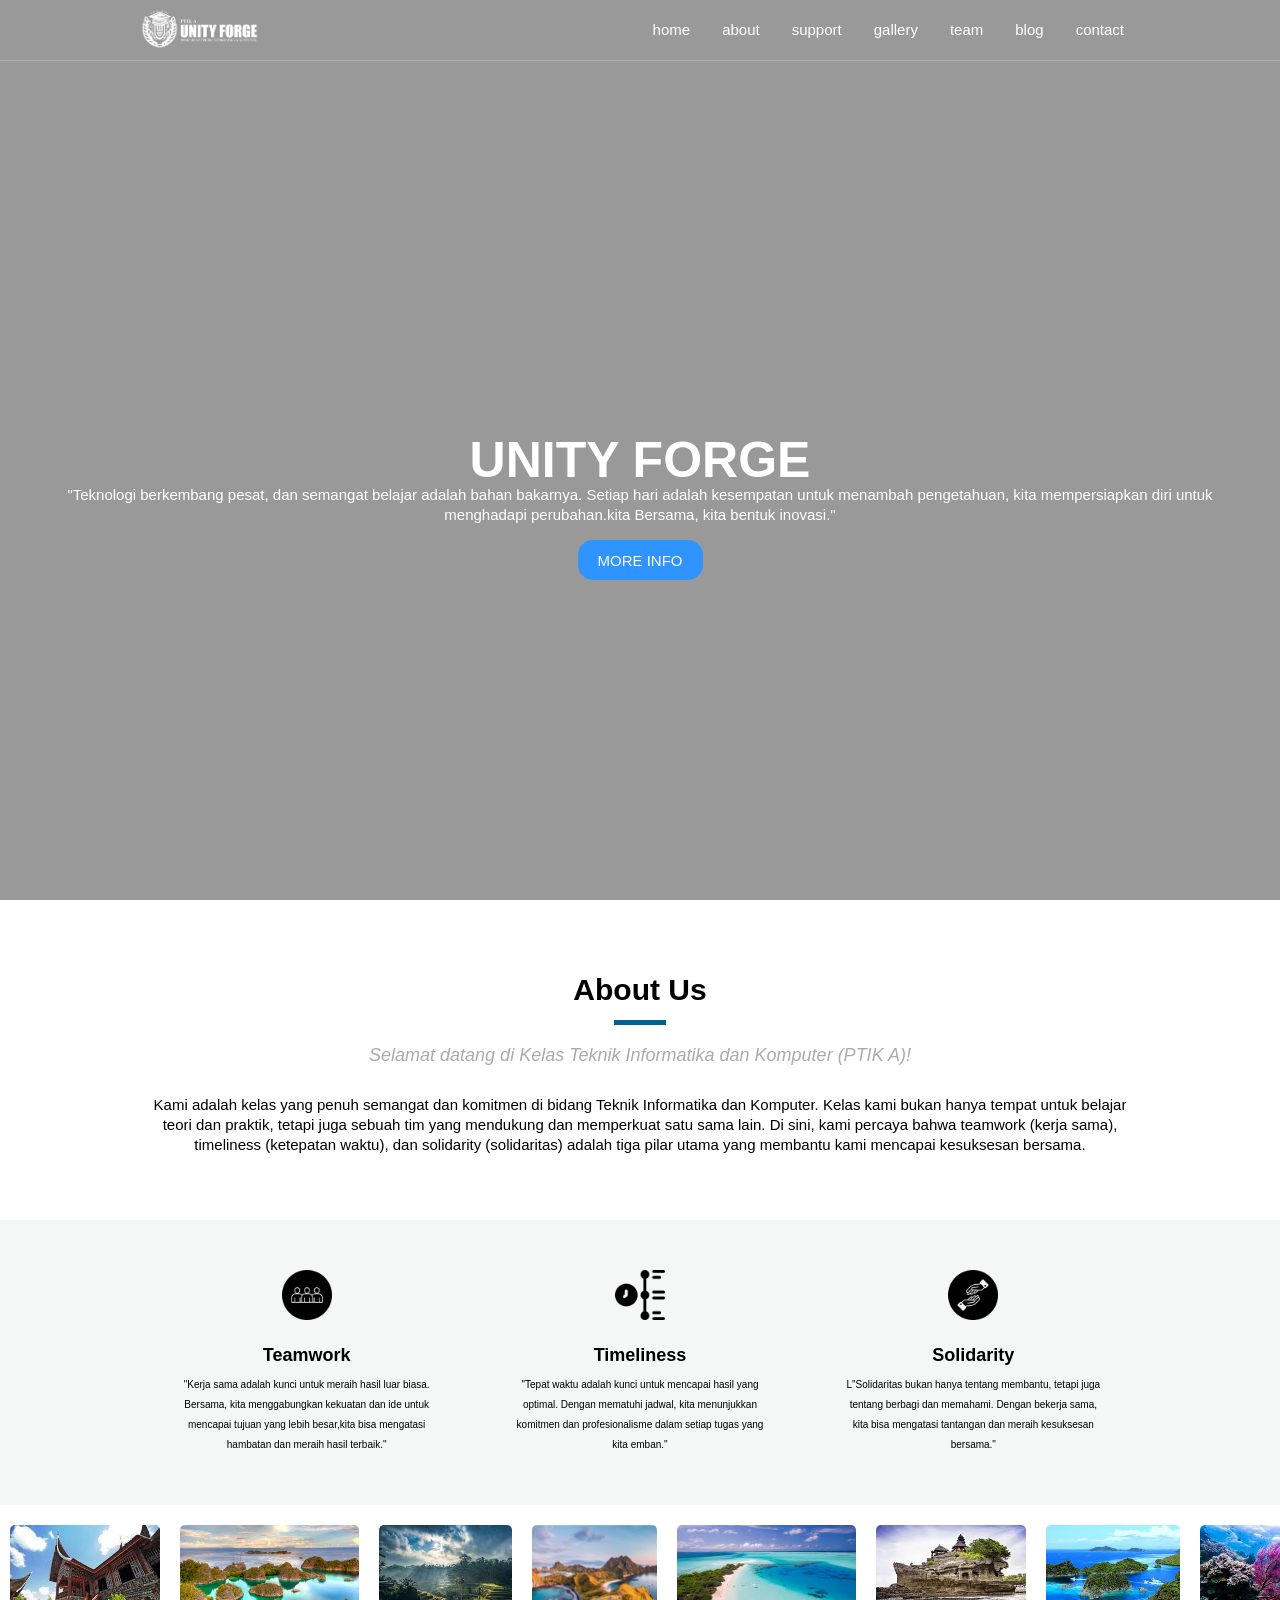
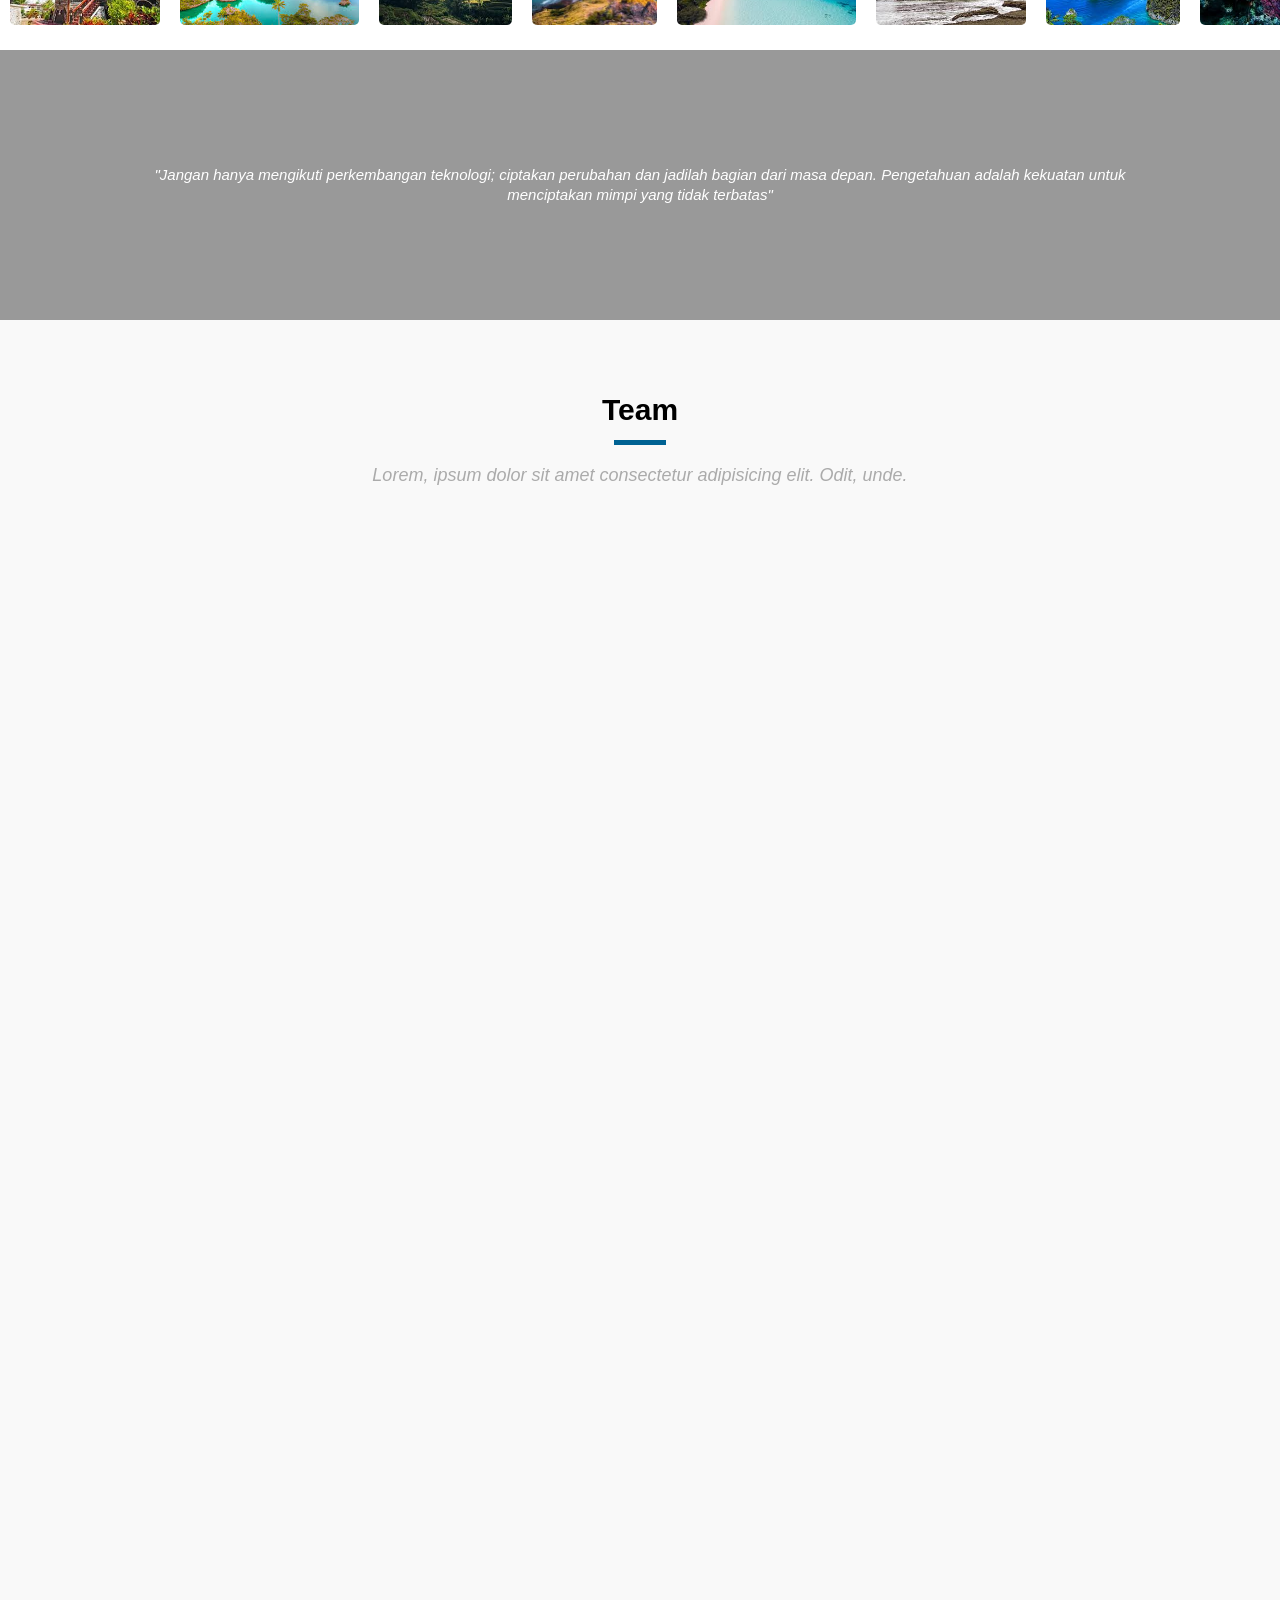
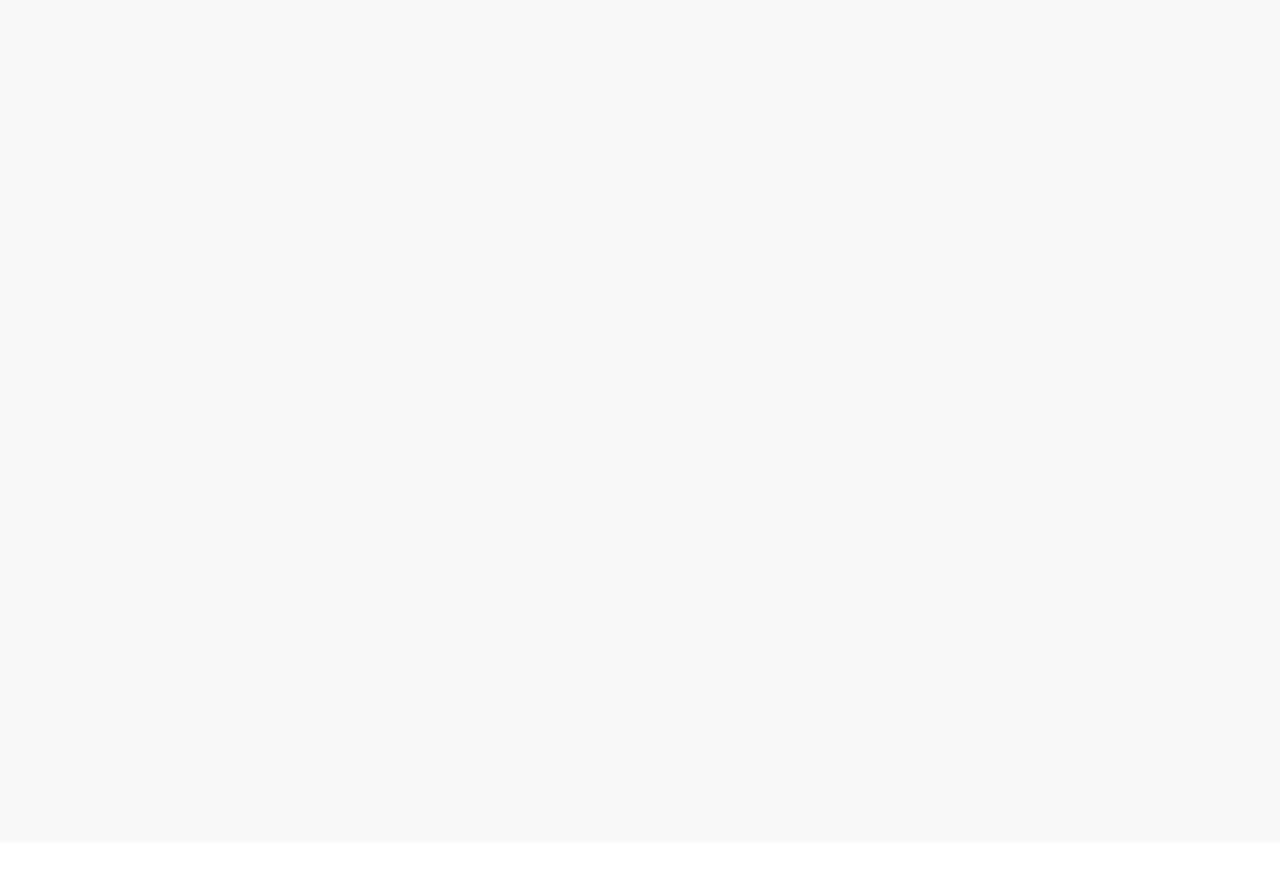
==== index.html @ 44e3c2d4 "Add files via upload" ====
<!DOCTYPE html>
<html lang="en">
<head>
    <meta charset="UTF-8">
    <meta name="viewport" content="width=device-width, initial-scale=1.0">
    <title>HALLO I'AM FAHRI</title>
    <link rel="stylesheet" href="style.css">
    <link rel="stylesheet" href="https://unpkg.com/aos@next/dist/aos.css" />
</head>
<body>
    <nav>
        <div class="layar-dalam">
            <div class="logo">
                <a href=""><img src="asset/gambar/ptik-white.png" class="putih"></a>
                <a href=""><img src="asset/gambar/ptik-black.png" class="hitam"></a>
            </div>
            <div class="menu">
                <a href="" class="tombol-menu">
                    <span class="garis"></span>
                    <span class="garis"></span>
                    <span class="garis"></span>
                </a>
                <ul>
                    <li><a href="#home">home</a></li>
                    <li><a href="#aboutus">about</a></li>
                    <li><a href="#support">support</a></li>
                    <li><a href="#gallery">gallery</a></li>
                    <li><a href="#team">team</a></li>
                    <li><a href="#blog">blog</a></li>
                    <li><a href="#contact">contact</a></li>
                </ul>
            </div>
        </div>
    </nav>
    <div class="layar-penuh">
        <header id="home">
            <div class="overlay"></div>
            <video autoplay muted loop>
                <source src="asset/gambar dan video/Profil Universitas Negeri Makassar (SNI Award 2022).mp4" type="">
            </video>
            <div class="intro">
                <h3>UNITY FORGE</h3>
                <p>"Teknologi berkembang pesat, dan semangat belajar adalah bahan bakarnya. Setiap hari adalah kesempatan untuk menambah pengetahuan, kita mempersiapkan diri untuk menghadapi perubahan.kita Bersama, kita bentuk inovasi."</p>
                <p>
                    <a href="" class="tombol">MORE INFO</a>
                </p>
            </div>
        </header>
        <main>
            <section id="aboutus">
                <div class="layar-dalam">
                    <h3>About Us</h3>
                    <p class="ringkasan">Selamat datang di Kelas Teknik Informatika dan Komputer (PTIK A)!</p>
                    <div class="konten-isi">
                        <p>
                            Kami adalah kelas yang penuh semangat dan komitmen di bidang Teknik Informatika dan Komputer. Kelas kami bukan hanya tempat untuk belajar teori dan praktik, tetapi juga sebuah tim yang mendukung dan memperkuat satu sama lain. Di sini, kami percaya bahwa teamwork (kerja sama), timeliness (ketepatan waktu), dan solidarity (solidaritas) adalah tiga pilar utama yang membantu kami mencapai kesuksesan bersama.</p>
                    </div>
                </div>
            </section>
            <section class="abuabu" id="support">
                <div class="layar-dalam support">
                    <div>
                        <img src="asset/gambar/teamwork_8319537.png" alt="" srcset="">
                        <h6>Teamwork</h6>
                        <p>"Kerja sama adalah kunci untuk meraih hasil luar biasa. Bersama, kita menggabungkan kekuatan dan ide untuk mencapai tujuan yang lebih besar,kita bisa mengatasi hambatan dan meraih hasil terbaik."</p>
                    </div>
                    <div>
                        <img src="asset/gambar/timeline_9295767.png" alt="" srcset="">
                        <h6>Timeliness</h6>
                        <p>"Tepat waktu adalah kunci untuk mencapai hasil yang optimal. Dengan mematuhi jadwal, kita menunjukkan komitmen dan profesionalisme dalam setiap tugas yang kita emban."</p> 
                    </div>
                    <div>
                        <img src="asset/gambar/care_10547375.png" alt="" srcset="">
                        <h6>Solidarity</h6>
                        <p>L"Solidaritas bukan hanya tentang membantu, tetapi juga tentang berbagi dan memahami. Dengan bekerja sama, kita bisa mengatasi tantangan dan meraih kesuksesan bersama."</p> 
                    </div>
                </div>
            </section>
            <section id="gallery">
                <div><img src="asset/gambar dan video/foto1.jpg"></div>
                <div><img src="asset/gambar dan video/foto2.jpg"></div>
                <div><img src="asset/gambar dan video/foto3.jpg"></div>
                <div><img src="asset/gambar dan video/foto4.jpg"></div>
                <div><img src="asset/gambar dan video/foto5.jpg"></div>
                <div><img src="asset/gambar dan video/foto6.jpg"></div>
                <div><img src="asset/gambar dan video/foto7.jpg"></div>
                <div><img src="asset/gambar dan video/foto8.jpg"></div>
            </section>
            <section class="quote">
                <div class="layar-dalam">
                    <p> "Jangan hanya mengikuti perkembangan teknologi; ciptakan perubahan dan jadilah bagian dari masa depan. Pengetahuan adalah kekuatan untuk menciptakan mimpi yang tidak terbatas"</p>
                </div>
            </section>
            <section id="team">
                <div class="layar-dalam">
                    <h3>Team</h3>
                    <p class="ringkasan">Lorem, ipsum dolor sit amet consectetur adipisicing elit. Odit, unde.</p>
                    <div class="tim">
                        <div data-aos="fade-up">
                            <img src="asset/gambar dan video/ELSA NATASYA.jpeg" alt="">
                            <h6>Elsa natasya</h6>
                            <span>Sekretaris</span>
                        </div>
                        <div data-aos="fade-up">
                            <img src="asset/gambar/WhatsApp Image 2024-09-09 at 13.12.51.jpeg" alt="">
                            <h6>Fahri azhari</h6>
                            <span>Ketua tingkat</span>
                        </div>
                        <div data-aos="fade-up">
                            <img src="asset/gambar dan video/WhatsApp Image 2024-09-11 at 21.10.50.jpeg" alt="">
                            <h6>Nabila rahman</h6>
                            <span>Bendahara</span>
                        </div>
                                                <!-- Anggota tambahan -->
                        <div data-aos="fade-up" class="team-member">
                            <img src="asset/gambar dan video/ARISTIA.jpeg" alt="Member 4">
                            <h6>Aristia</h6>
                            <span>Admin sosmed</span>
                        </div>
                        <div data-aos="fade-up" class="team-member">
                            <img src="asset/gambar dan video/Cia.jpeg" alt="Member 5">
                            <h6>Fauziah</h6>
                            <span>Kordinator</span>
                        </div>
                        <div data-aos="fade-up" class="team-member">
                            <img src="asset/gambar/tim6.jpg" alt="Member 6">
                            <h6>Member 6</h6>
                            <span>Posisi 6</span>
                        </div>
                        <div data-aos="fade-up" class="team-member">
                            <img src="asset/gambar/tim7.jpg" alt="Member 7">
                            <h6>Member 7</h6>
                            <span>Posisi 7</span>
                        </div>
                        <div data-aos="fade-up" class="team-member">
                            <img src="asset/gambar/tim8.jpg" alt="Member 8">
                            <h6>Member 8</h6>
                            <span>Posisi 8</span>
                        </div>
                        <div data-aos="fade-up" class="team-member">
                            <img src="asset/gambar/tim4.jpg" alt="Member 4">
                            <h6>Member 4</h6>
                            <span>Posisi 4</span>
                          </div>
                          <div data-aos="fade-up" class="team-member">
                            <img src="asset/gambar/tim5.jpg" alt="Member 5">
                            <h6>Member 5</h6>
                            <span>Posisi 5</span>
                          </div>
                          <div data-aos="fade-up" class="team-member">
                            <img src="asset/gambar/tim6.jpg" alt="Member 6">
                            <h6>Member 6</h6>
                            <span>Posisi 6</span>
                          </div>
                          <div data-aos="fade-up" class="team-member">
                            <img src="asset/gambar/tim7.jpg" alt="Member 7">
                            <h6>Member 7</h6>
                            <span>Posisi 7</span>
                          </div>
                          <div data-aos="fade-up" class="team-member">
                            <img src="asset/gambar/tim8.jpg" alt="Member 8">
                            <h6>Member 8</h6>
                            <span>Posisi 8</span>
                          </div>
                          <div data-aos="fade-up" class="team-member">
                            <img src="asset/gambar/tim9.jpg" alt="Member 9">
                            <h6>Member 9</h6>
                            <span>Posisi 9</span>
                          </div>
                          <div data-aos="fade-up" class="team-member">
                            <img src="asset/gambar/tim10.jpg" alt="Member 10">
                            <h6>Member 10</h6>
                            <span>Posisi 10</span>
                          </div>
                          <div data-aos="fade-up" class="team-member">
                            <img src="asset/gambar/tim11.jpg" alt="Member 11">
                            <h6>Member 11</h6>
                            <span>Posisi 11</span>
                          </div>
                          <div data-aos="fade-up" class="team-member">
                            <img src="asset/gambar/tim12.jpg" alt="Member 12">
                            <h6>Member 12</h6>
                            <span>Posisi 12</span>
                          </div>
                          <div data-aos="fade-up" class="team-member">
                            <img src="asset/gambar/tim13.jpg" alt="Member 13">
                            <h6>Member 13</h6>
                            <span>Posisi 13</span>
                          </div>
                          <div data-aos="fade-up" class="team-member">
                            <img src="asset/gambar/tim14.jpg" alt="Member 14">
                            <h6>Member 14</h6>
                            <span>Posisi 14</span>
                          </div>
                          <div data-aos="fade-up" class="team-member">
                            <img src="asset/gambar/tim15.jpg" alt="Member 15">
                            <h6>Member 15</h6>
                            <span>Posisi 15</span>
                          </div>
                          <div data-aos="fade-up" class="team-member">
                            <img src="asset/gambar/tim16.jpg" alt="Member 16">
                            <h6>Member 16</h6>
                            <span>Posisi 16</span>
                          </div>
                          <div data-aos="fade-up" class="team-member">
                            <img src="asset/gambar/tim17.jpg" alt="Member 17">
                            <h6>Member 17</h6>
                            <span>Posisi 17</span>
                          </div>
                          <div data-aos="fade-up" class="team-member">
                            <img src="asset/gambar/tim18.jpg" alt="Member 18">
                            <h6>Member 18</h6>
                            <span>Posisi 18</span>
                          </div>
                          <div data-aos="fade-up" class="team-member">
                            <img src="asset/gambar/tim19.jpg" alt="Member 19">
                            <h6>Member 19</h6>
                            <span>Posisi 19</span>
                          </div>
                          <div data-aos="fade-up" class="team-member">
                            <img src="asset/gambar/tim20.jpg" alt="Member 20">
                            <h6>Member 20</h6>
                            <span>Posisi 20</span>
                          </div>
                          <div data-aos="fade-up" class="team-member">
                            <img src="asset/gambar/tim21.jpg" alt="Member 21">
                            <h6>Member 21</h6>
                            <span>Posisi 21</span>
                          </div>
                          <div data-aos="fade-up" class="team-member">
                            <img src="asset/gambar/tim22.jpg" alt="Member 22">
                            <h6>Member 22</h6>
                            <span>Posisi 22</span>
                          </div>
                          <div data-aos="fade-up" class="team-member">
                            <img src="asset/gambar/tim23.jpg" alt="Member 23">
                            <h6>Member 23</h6>
                            <span>Posisi 23</span>
                          </div>
                          <div data-aos="fade-up" class="team-member">
                            <img src="asset/gambar/tim24.jpg" alt="Member 24">
                            <h6>Member 24</h6>
                            <span>Posisi 24</span>
                          </div>
                          <div data-aos="fade-up" class="team-member">
                            <img src="asset/gambar/tim25.jpg" alt="Member 25">
                            <h6>Member 25</h6>
                            <span>Posisi 25</span>
                          </div>
                          <div data-aos="fade-up" class="team-member">
                            <img src="asset/gambar/tim26.jpg" alt="Member 26">
                            <h6>Member 26</h6>
                            <span>Posisi 26</span>
                          </div>
                          <div data-aos="fade-up" class="team-member">
                            <img src="asset/gambar/tim27.jpg" alt="Member 27">
                            <h6>Member 27</h6>
                            <span>Posisi 27</span>
                          </div>
                          <div data-aos="fade-up" class="team-member">
                            <img src="asset/gambar/tim28.jpg" alt="Member 28">
                            <h6>Member 28</h6>
                            <span>Posisi 28</span>
                          </div>
                          <div data-aos="fade-up" class="team-member">
                            <img src="asset/gambar/tim29.jpg" alt="Member 29">
                            <h6>Member 29</h6>
                            <span>Posisi 29</span>
                          </div>
                          <div data-aos="fade-up" class="team-member">
                            <img src="asset/gambar/tim30.jpg" alt="Member 30">
                            <h6>Member 30</h6>
                            <span>Posisi 30</span>
                          </div>
                          <div data-aos="fade-up" class="team-member">
                            <img src="asset/gambar/tim31.jpg" alt="Member 31">
                            <h6>Member 31</h6>
                            <span>Posisi 31</span>
                          </div>
                          <div data-aos="fade-up" class="team-member">
                            <img src="asset/gambar/tim32.jpg" alt="Member 32">
                            <h6>Member 32</h6>
                            <span>Posisi 32</span>
                          </div>
                          <div data-aos="fade-up" class="team-member">
                            <img src="asset/gambar/tim33.jpg" alt="Member 33">
                            <h6>Member 33</h6>
                            <span>Posisi 33</span>
                          </div>
                          <div data-aos="fade-up" class="team-member">
                            <img src="asset/gambar/tim34.jpg" alt="Member 34">
                            <h6>Member 34</h6>
                            <span>Posisi 34</span>
                          </div>
                          <div data-aos="fade-up" class="team-member">
                            <img src="asset/gambar/tim35.jpg" alt="Member 35">
                            <h6>Member 35</h6>
                          </span>
                         </div>
                         <div data-aos="fade-up" class="team-member">
                            <img src="asset/gambar/tim36.jpg" alt="Member 36">
                            <h6>Member 36</h6>
                            <span>Posisi 36</span>
                          </div>
                          <div data-aos="fade-up" class="team-member">
                            <img src="asset/gambar/tim37.jpg" alt="Member 37">
                            <h6>Member 37</h6>
                            <span>Posisi 37</span>
                          </div>
                </div>
            </section>
    <script src="https://code.jquery.com/jquery-3.7.1.js" integrity="sha256-eKhayi8LEQwp4NKxN+CfCh+3qOVUtJn3QNZ0TciWLP4=" crossorigin="anonymous"></script>
    <script src="javascript.js"></script>
    <script src="https://unpkg.com/aos@next/dist/aos.js"></script>
    <script>
      AOS.init();
    </script>
</body>
</html>
---- style.css ----
* {
    font-family: Arial, Helvetica, sans-serif;
    line-height: 20px;
    font-size: 15px;
}

html{
    margin: 0px;
    padding: 0px;
    scroll-behavior: smooth;
}

body{
    margin: 0px;
    padding: 0px;
}

.intro p {
    padding: 0px 50px;
}

.layar-dalam {
    width: 1000px;
    margin: auto;
}

.layar-penuh{
    width: 100%;
}

.layar-penuh video {
    width: 100%;
    height: 100%;
    object-fit: cover; /* Menjaga rasio aspek video */
    z-index: -1; /* Agar video berada di belakang konten lain */
}

nav {
    z-index: 100;
    color: #fff;
    text-align: center;
    position: fixed;
    border-bottom: 1px solid #b1b1b1;
    line-height: 60px;
    width: 100%;
    transition: background-color 0.6s ease;
}

nav.putih {
    background-color: #fff;
}

nav .logo {
    float: left; /* Memastikan logo berada di sebelah kiri */
    line-height: 55px; /* Menyelaraskan teks dengan tinggi logo jika diperlukan */
    margin-right: 20px; /* Jarak antara logo dan item navigasi */
    position: relative; /* Posisi relatif untuk penataan lebih lanjut */
    text-align: center; /* Menyelaraskan gambar di tengah kontainer logo */
}

/* Gaya untuk gambar logo */
nav .logo img {
    vertical-align: middle; /* Menyelaraskan gambar logo secara vertikal */
    width: 120px; /* Menyediakan lebar tetap untuk gambar logo */
    height: auto; /* Menjaga rasio aspek gambar logo */
}

nav .menu{
    float: right;
    height: 60px;
    max-width: 600px;
}

nav .menu ul {
    list-style-type: none;
    margin: 0;
    padding: 0;
    display: flex;
}

nav .menu ul.show {
    display: block; /* Display when shown */
}


nav .menu ul li {
    list-style-type: none;
    float: left;
    line-height: 60px;
}

nav ul li a{
    color: #fff;
    text-align: center;
    padding: 0px 16px 0px 16px;
    text-decoration: none;
}

nav ul li a:hover{
    text-decoration: underline;
}

/*pengaturan header*/

header{
    position: relative;
    height: 100vh;
    width: 100%;
    overflow: hidden;
    z-index: 2;
}

header video{
    position: absolute;
    top: 0;
    left: 0;
    object-fit: cover;
    z-index: -2;
}

header .intro{
    z-index: 100;
    color: #fff;
    text-align: center;
    position: relative;
    top: 50%;
}

header .intro h3{
    font-size: 50px;
    margin: 0;
    padding: 0;
}

.tombol{
    background-color: #2f94ff;
    height: 40px;
    line-height: 42px;
    color: #fff;
    text-decoration: none;
    display: inline-block;
    padding: 0px 20px 0px 20px;
    font-size: 15px;
    border-radius: 15px;
}

header .overlay{
    position: absolute;
    top: 0;
    left: 0;
    height: 100%;
    width: 100%;
    background-color: #000;
    opacity: 40%;
    z-index: -1;
}

.tombol-menu{
    position: absolute;
    top: 1.7rem;
    right: 1rem;
    flex-direction: column;
    justify-content: space-between;
    width: 30px;
    height: 20px;
}

.tombol-menu .garis{
    height: 3px;
    background-color: #fff;
}

section{
    padding: 50px 0px 50px 0px;
}

section h3{
    font-size: 30px;
}

section h3::after{
    content: "";
    border-bottom: 5px solid #006293;
    width: 52px;
    display: block;
    margin: 20px auto;
}

#aboutus,
#team {
    text-align: center;
}

section p.ringkasan{
    font-style: italic;
    font-size: 18px;
    color: #ababab;
}

section .konten-isi p{
    font-style: normal ;
}
nav.putih{
    background-color: #fff;
}
nav.putih .tombol-menu .garis{
    background-color: #004e75;
}
nav .logo img.hitam{
    display: none;
}

nav.putih ul li a{
    color: #333;
}

section.abuabu{
    background-color: #f5f6f6;
}

.support,
.tim{
    display: flex;
    flex-direction: row;
    justify-content: space-around;
}

.support h6,
.tim h6 {
    margin: 0px;
    margin-top: 20px;
    padding: 0px;
    font-size: 18px;
    font-weight: bold;
}

.support p,
.tim p {
    margin: 0px;
    margin-top: 10px;
    padding: 0px;
    font-size: 10px;
}

.support img{
    width: 50px;
}

.support div,
.tim div{
    text-align: center;
    width: 26%;
}

section#gallery {
    display: flex;
    flex-direction: row;
    justify-content: space-around;
    overflow: hidden;
    padding: 10px 0px 10px 0px;
}

section#gallery div{
    padding: 10px;
}

section#gallery div img{
    height: 100px;
    border-radius: 5px;
}

section#gallery div img:hover{
    transition: 0,5 ease-in-out;
    transform: scale(1.1);
}

section.quote {
    position: relative;
    background: url("asset/gambar/image ptik A.jpeg") no-repeat center center;
    background-attachment: fixed;
    background-size: cover;
    text-align: center;
    color: #fff;
    font-size: 20px;
    font-style: italic;
    padding: 100px;
    overflow: hidden; /* Pastikan konten tidak meluber */
}

section.quote::before {
    content: "";
    position: absolute;
    top: 0;
    left: 0;
    width: 100%;
    height: 100%;
    background: rgba(0, 0, 0, 0.4); /* Hitam dengan opacity 40% */
    z-index: 1; /* Pastikan overlay berada di atas gambar tapi di bawah teks */
}

section.quote * {
    position: relative; /* Pastikan teks berada di atas overlay */
    z-index: 2;
}

.tim img{
    width: 100%;
    box-shadow: 0px -10px 30px #ccc;
    border-radius: 5px;
}

/* Reset beberapa default style */
body {
    margin: 0;
    padding: 0;
    box-sizing: border-box;
  }
  
  /* Style untuk container */
  .container {
    width: 100%;
    max-width: 1200px; /* Atur sesuai kebutuhan */
    margin: 0 auto;
    padding: 0 15px; /* Menambahkan padding horizontal */
  }
  
  /* Style untuk row */
  .row {
    display: flex;
    flex-wrap: wrap; /* Agar kolom bisa wrap saat viewport lebih kecil */
    margin: -15px; /* Mengatasi padding horizontal kolom */
  }
  
  /* Style untuk kolom */
  .col {
    flex: 1; /* Membuat kolom fleksibel */
    padding: 15px; /* Ruang dalam setiap kolom */
    box-sizing: border-box; /* Agar padding termasuk dalam total lebar */
  }


/* Style untuk section team */
#team {
    padding: 50px 15px;
    background-color: #f9f9f9; /* Warna latar belakang */
  }
  
  .layar-dalam {
    max-width: 1200px;
    margin: 0 auto;
    text-align: center;
  }
  
  h3 {
    font-size: 2rem;
    margin-bottom: 10px;
  }
  
  .ringkasan {
    font-size: 1.1rem;
    color: #666;
    margin-bottom: 30px;
  }
  
  .tim {
    display: flex;
    flex-wrap: wrap;
    justify-content: center;
    gap: 20px;
  }
  
  .team-member {
    flex: 1 1 200px; /* Setiap anggota tim akan memiliki lebar minimum 200px dan bisa berkembang */
    max-width: 250px; /* Lebar maksimum anggota tim */
    text-align: center;
    background: #fff;
    border: 1px solid #ddd;
    border-radius: 8px;
    padding: 15px;
    box-shadow: 0 4px 8px rgba(0, 0, 0, 0.1);
  }
  
  .team-member img {
    width: 100%;
    height: auto;
    border-radius: 50%; /* Membuat gambar menjadi bulat */
    margin-bottom: 10px;
  }
  
  .team-member h6 {
    font-size: 1.2rem;
    margin: 10px 0 5px;
  }
  
  .team-member span {
    display: block;
    color: #888;
    font-size: 0.9rem;
  }
  

@media screen and (max-width: 991.98px) {
    .layar-dalam{
        width: 90%;
    }
    nav .menu ul{
        display: none;
        margin-top: 60px;
        position: absolute;
        top: 0;
        left: 0;
        width: 100%;
    }
    nav .menu ul li {
        width: 100%;
        border-bottom: 1px solid #ccc;
        background-color: #fff;
        line-height: 40px;
    }
    nav .menu ul li a{
        color: #333;
    }
    .tombol-menu{
        display: flex;
    }
    .intro p{
        padding: 0px 0px;
    }
    section.quote .layar-dalam p{
        padding: 0px;
    }
    .col {
        flex: 1 1 100%; /* Kolom penuh pada layar kecil */
      }
    .team-member {
        flex: 1 1 30%; /* Tiga anggota per baris pada ukuran layar lebih kecil */
      }
    
    /* Tambahan gaya opsional */
    .text-center {
      text-align: center; /* Mengatur teks agar berada di tengah */
    }
}
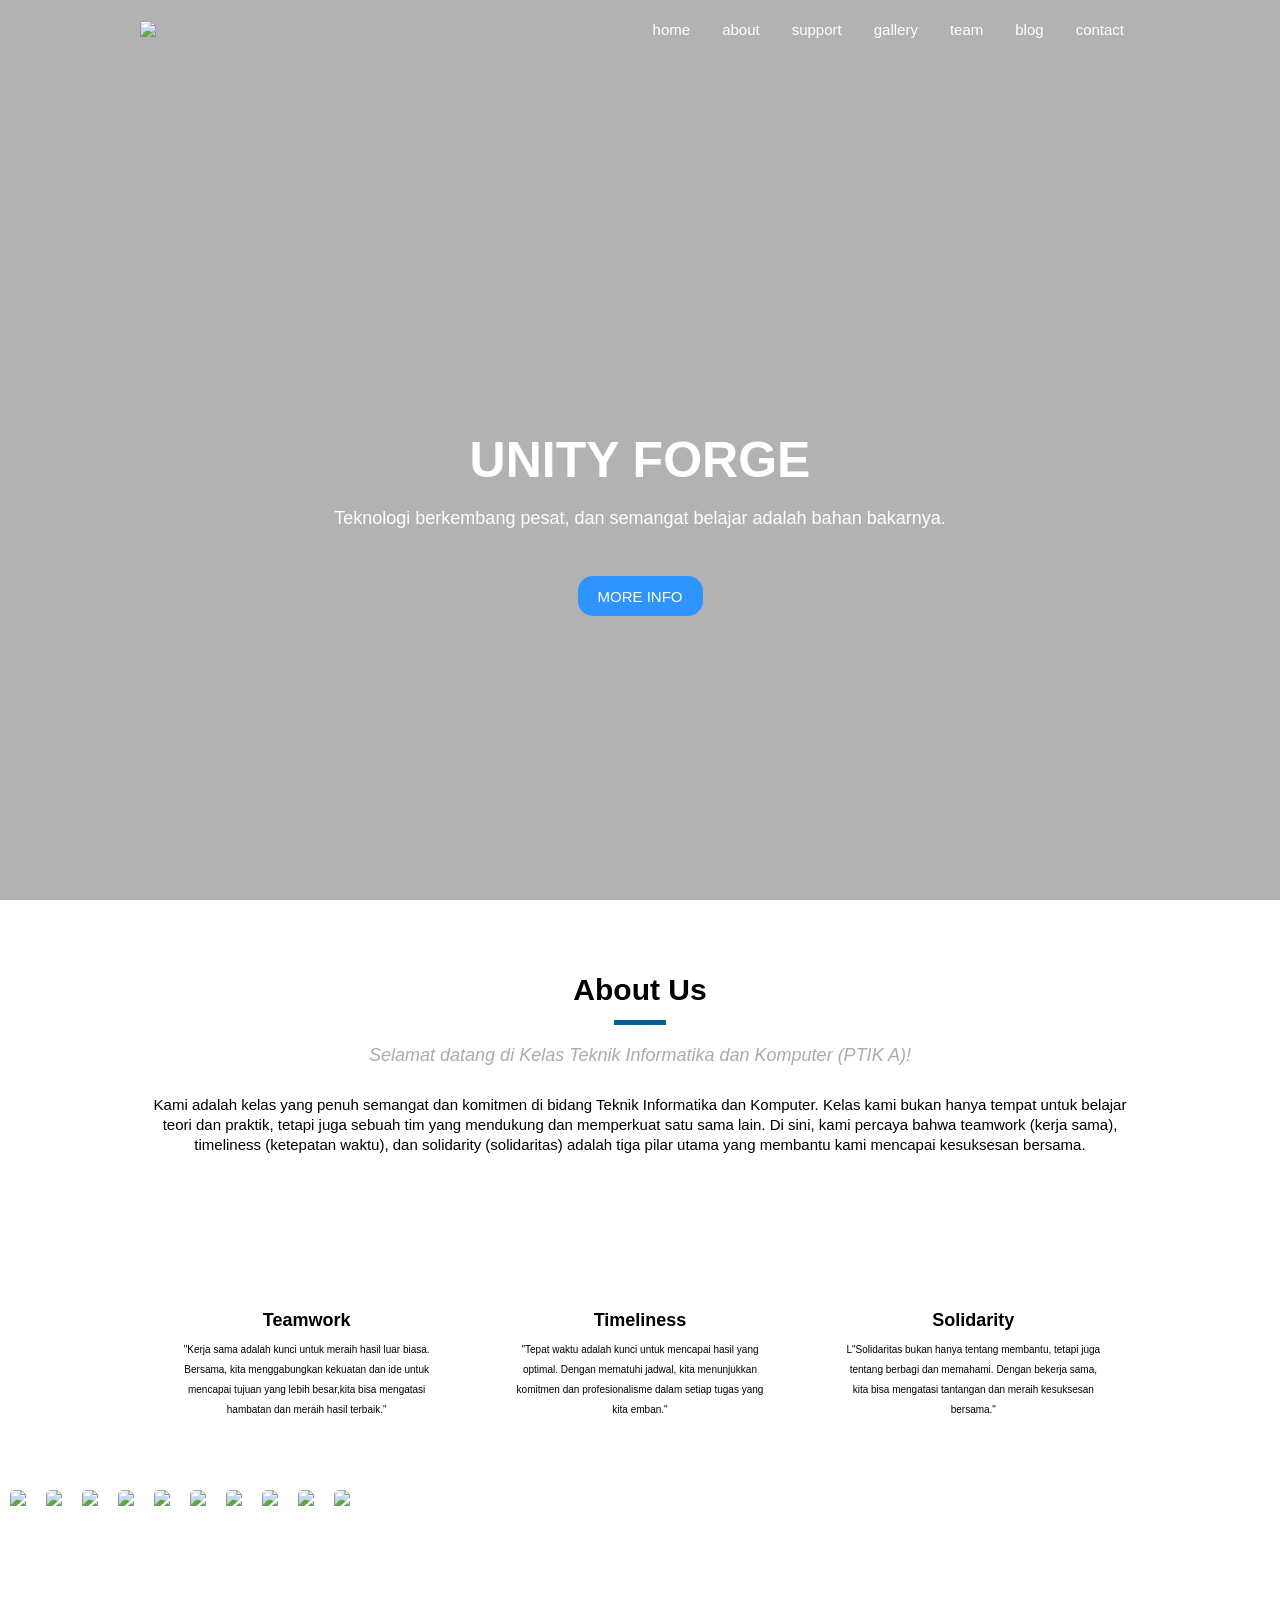
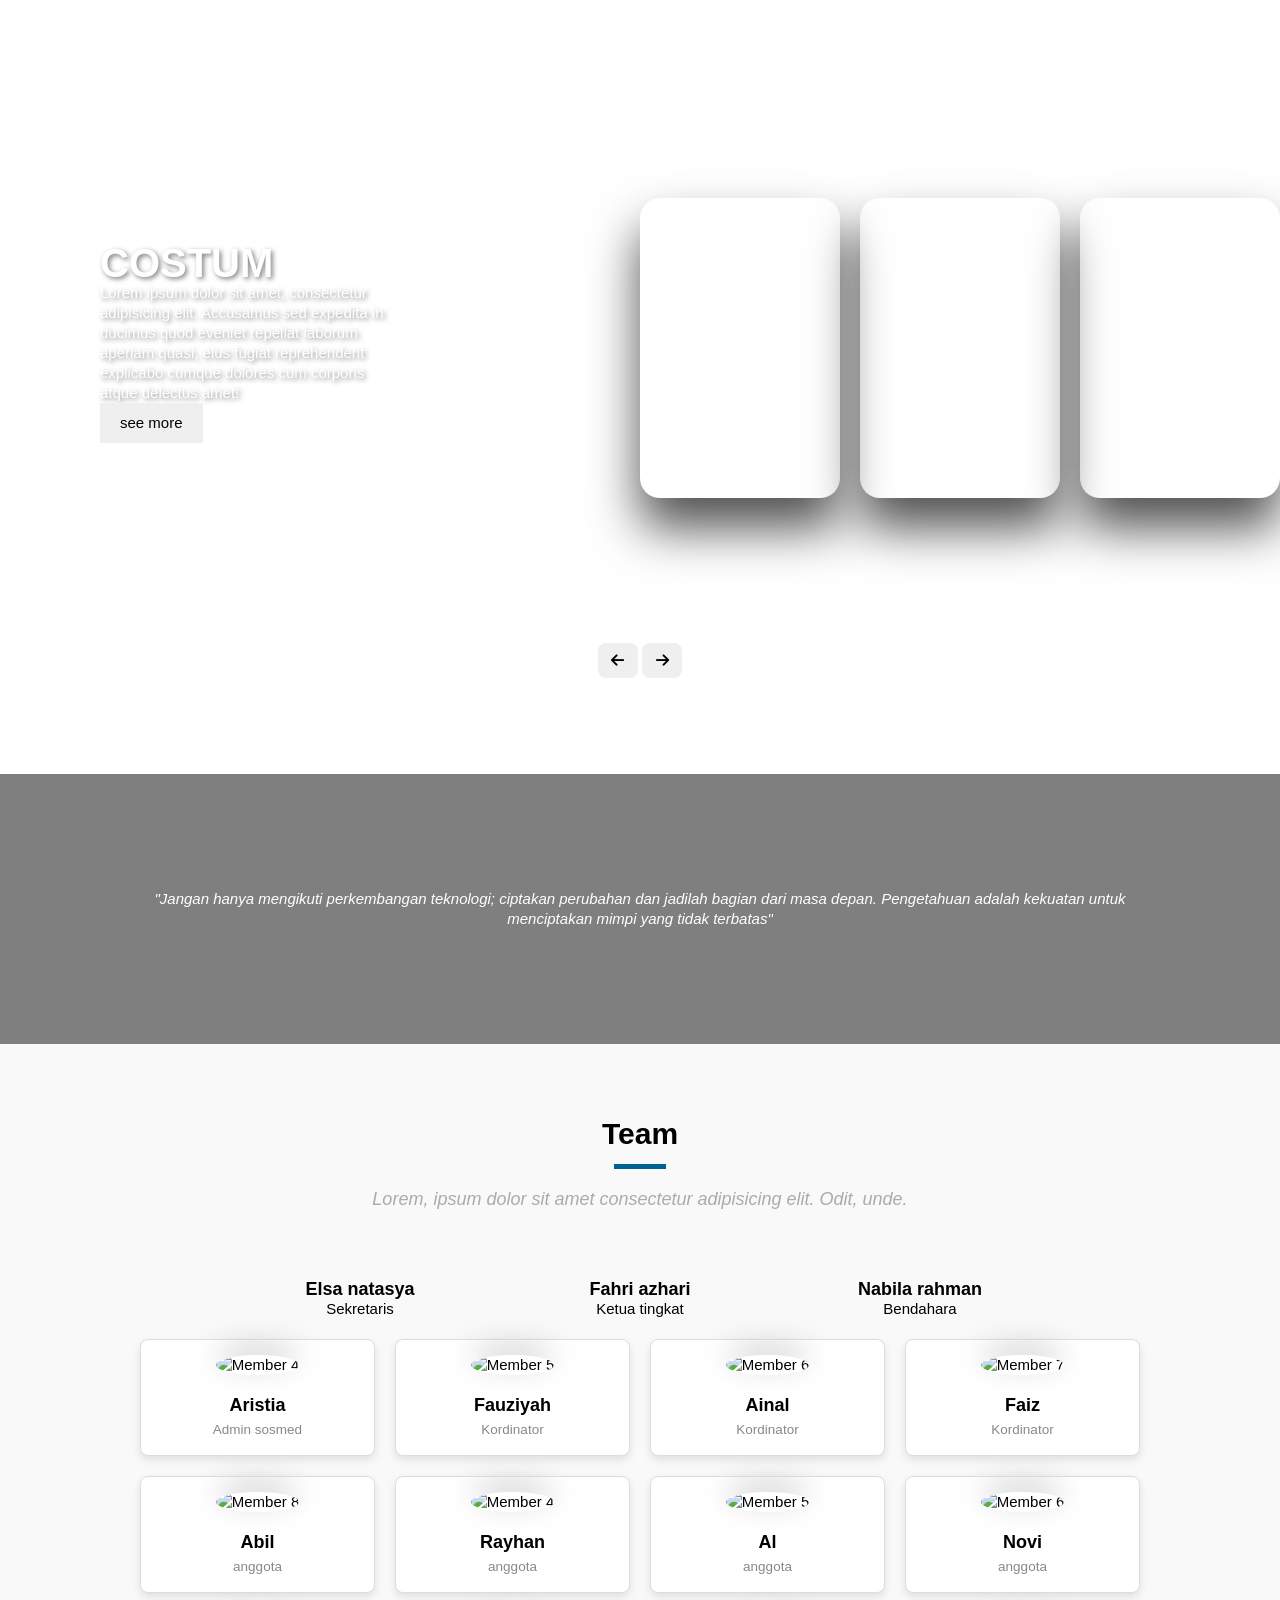
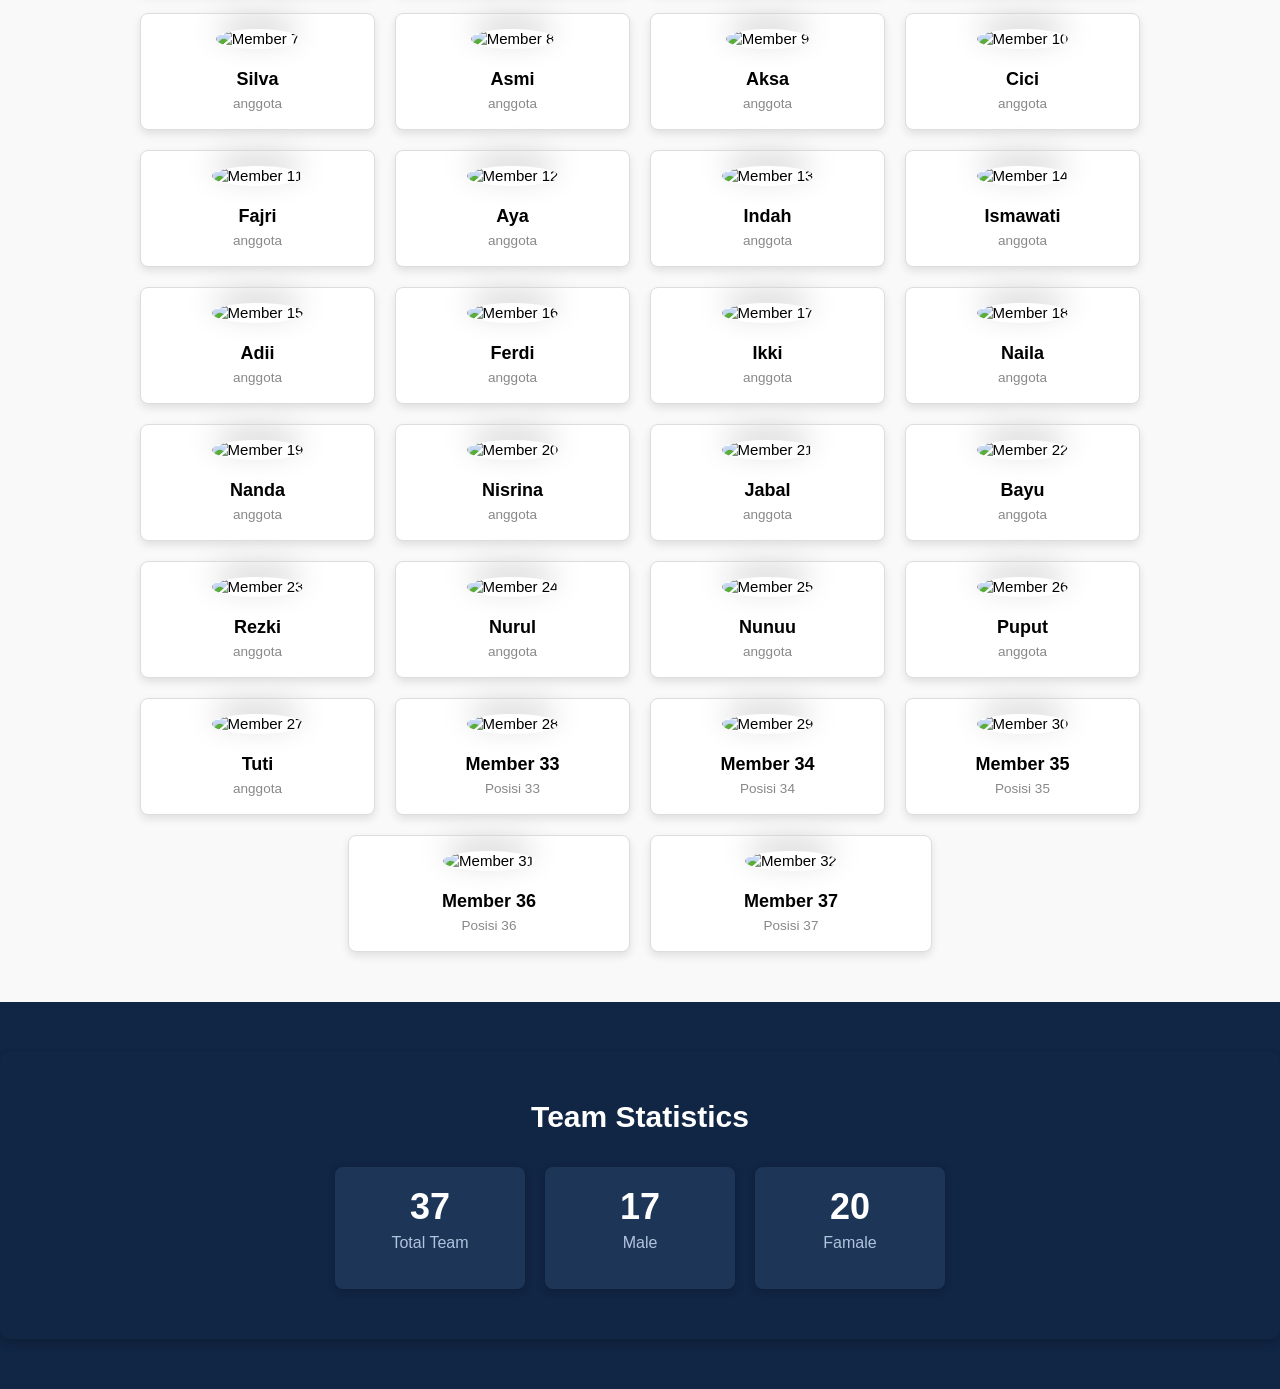
==== commit 0f3d8ca4: "file upload" ====
--- a/index.html
+++ b/index.html
@@ -6,13 +6,40 @@
     <title>HALLO I'AM FAHRI</title>
     <link rel="stylesheet" href="style.css">
     <link rel="stylesheet" href="https://unpkg.com/aos@next/dist/aos.css" />
+       <link
+      href="//db.onlinewebfonts.com/c/021f3eb1da35b2a042907dc870c00b9c?family=TwentiethCenturyW01-XBdCn"
+      rel="stylesheet"
+      type="text/css"
+    />
+    <link
+      href="https://cdnjs.cloudflare.com/ajax/libs/font-awesome/6.0.0/css/all.min.css"
+      rel="stylesheet"
+    />
+
+   <!-- fontawesome -->
+   <link rel="stylesheet" href="https://cdnjs.cloudflare.com/ajax/libs/font-awesome/6.7.2/css/all.min.css" integrity="sha512-Evv84Mr4kqVGRNSgIGL/F/aIDqQb7xQ2vcrdIwxfjThSH8CSR7PBEakCr51Ck+w+/U6swU2Im1vVX0SVk9ABhg==" crossorigin="anonymous" referrerpolicy="no-referrer" />
+
+    <link rel="stylesheet" href="assets/stylesheet/app.css" />
+    <link rel="stylesheet" href="assets/stylesheet/responsive.css" />
+    <link rel="preconnect" href="https://fonts.googleapis.com" />
+    <link rel="preconnect" href="https://fonts.gstatic.com" crossorigin />
+    <link
+      href="https://fonts.googleapis.com/css2?family=Vampiro+One&display=swap"
+      rel="stylesheet"
+    />
+    <link href="https://unpkg.com/aos@2.3.1/dist/aos.css" rel="stylesheet" />
+    <link
+      rel="stylesheet"
+      href="https://cdn.rawgit.com/michalsnik/aos/2.0.1/dist/aos.css"
+    />
 </head>
+
 <body>
     <nav>
         <div class="layar-dalam">
             <div class="logo">
-                <a href=""><img src="asset/gambar/ptik-white.png" class="putih"></a>
-                <a href=""><img src="asset/gambar/ptik-black.png" class="hitam"></a>
+                <a href=""><img src="gambar_dan_video/ptik-white.png" class="putih"></a>
+                <a href=""><img src="gambar_dan_video/ptik-black.png" class="hitam"></a>
             </div>
             <div class="menu">
                 <a href="" class="tombol-menu">
@@ -36,12 +63,16 @@
         <header id="home">
             <div class="overlay"></div>
             <video autoplay muted loop>
-                <source src="asset/gambar dan video/Profil Universitas Negeri Makassar (SNI Award 2022).mp4" type="">
+                <source src="gambar_dan_video/Universitas negeri makassar.mp4" type="">
             </video>
             <div class="intro">
                 <h3>UNITY FORGE</h3>
-                <p>"Teknologi berkembang pesat, dan semangat belajar adalah bahan bakarnya. Setiap hari adalah kesempatan untuk menambah pengetahuan, kita mempersiapkan diri untuk menghadapi perubahan.kita Bersama, kita bentuk inovasi."</p>
-                <p>
+                <div class="quote-container">
+                  <p id="quote">"Teknologi berkembang pesat, dan semangat belajar adalah bahan bakarnya. Setiap hari adalah kesempatan untuk menambah pengetahuan, kita mempersiapkan diri untuk menghadapi perubahan.kita Bersama, kita bentuk inovasi."</p>
+              </div>
+                
+              <h1></h1>
+
                     <a href="" class="tombol">MORE INFO</a>
                 </p>
             </div>
@@ -60,260 +91,337 @@
             <section class="abuabu" id="support">
                 <div class="layar-dalam support">
                     <div>
-                        <img src="asset/gambar/teamwork_8319537.png" alt="" srcset="">
+                        <img src="gambar_dan_video/teamwork_8319537.png" alt="" srcset="">
                         <h6>Teamwork</h6>
                         <p>"Kerja sama adalah kunci untuk meraih hasil luar biasa. Bersama, kita menggabungkan kekuatan dan ide untuk mencapai tujuan yang lebih besar,kita bisa mengatasi hambatan dan meraih hasil terbaik."</p>
                     </div>
                     <div>
-                        <img src="asset/gambar/timeline_9295767.png" alt="" srcset="">
+                        <img src="gambar_dan_video/timeline_9295767.png" alt="" srcset="">
                         <h6>Timeliness</h6>
                         <p>"Tepat waktu adalah kunci untuk mencapai hasil yang optimal. Dengan mematuhi jadwal, kita menunjukkan komitmen dan profesionalisme dalam setiap tugas yang kita emban."</p> 
                     </div>
                     <div>
-                        <img src="asset/gambar/care_10547375.png" alt="" srcset="">
+                        <img src="gambar_dan_video/care_10547375.png" alt="" srcset="">
                         <h6>Solidarity</h6>
                         <p>L"Solidaritas bukan hanya tentang membantu, tetapi juga tentang berbagi dan memahami. Dengan bekerja sama, kita bisa mengatasi tantangan dan meraih kesuksesan bersama."</p> 
                     </div>
                 </div>
             </section>
             <section id="gallery">
-                <div><img src="asset/gambar dan video/foto1.jpg"></div>
-                <div><img src="asset/gambar dan video/foto2.jpg"></div>
-                <div><img src="asset/gambar dan video/foto3.jpg"></div>
-                <div><img src="asset/gambar dan video/foto4.jpg"></div>
-                <div><img src="asset/gambar dan video/foto5.jpg"></div>
-                <div><img src="asset/gambar dan video/foto6.jpg"></div>
-                <div><img src="asset/gambar dan video/foto7.jpg"></div>
-                <div><img src="asset/gambar dan video/foto8.jpg"></div>
+                <div><img src="asset_Kelas/Almet/ARC_6004.JPG"></div>
+                <div><img src="asset_Kelas/Almet/ARC_6004.JPG"></div>
+                <div><img src="asset_Kelas/Almet/ARC_6004.JPG"></div>
+                <div><img src="asset_Kelas/Almet/ARC_6004.JPG"></div>
+                <div><img src="asset_Kelas/Almet/ARC_6004.JPG"></div>
+                <div><img src="asset_Kelas/Almet/ARC_6004.JPG"></div>
+                <div><img src="asset_Kelas/Almet/ARC_6004.JPG"></div>
+                <div><img src="asset_Kelas/Almet/ARC_6004.JPG"></div>
+                <div><img src="asset_Kelas/Almet/ARC_6004.JPG"></div>
+                <div><img src="asset_Kelas/Almet/ARC_6004.JPG"></div>
             </section>
+
+            <!-- -------------------------- -->
+        <section id="galery1">
+            <div class="container1">
+              <div class="slide">
+      
+                  <div class="item" style="background-image: url(./asset_Kelas/Almet/ARC_6004.JPG);">
+                      <div class="content">
+                          <div class="name">ALMET</div>
+                          <div class="des">Lorem ipsum dolor sit amet, consectetur adipisicing elit. Accusamus sed expedita in ducimus quod eveniet repellat laborum aperiam quasi, eius fugiat reprehenderit explicabo cumque dolores cum corporis atque delectus amet!</div>
+                          <button>see more</button>
+                      </div>
+                  </div>
+                  <div class="item" style="background-image: url(./asset_Kelas/hitam/ARC_6040\ cetak.JPG);">
+                      <div class="content">
+                          <div class="name">COSTUM</div>
+                          <div class="des">Lorem ipsum dolor sit amet, consectetur adipisicing elit. Accusamus sed expedita in ducimus quod eveniet repellat laborum aperiam quasi, eius fugiat reprehenderit explicabo cumque dolores cum corporis atque delectus amet!</div>
+                          <button>see more</button>
+                      </div>
+                  </div>
+                  <div class="item" style="background-image: url(./asset_Kelas/batik/ARC_5191\ cetak.JPG);">
+                      <div class="content">
+                          <div class="name">BATIK</div>
+                          <div class="des">Lorem ipsum dolor sit amet, consectetur adipisicing elit. Accusamus sed expedita in ducimus quod eveniet repellat laborum aperiam quasi, eius fugiat reprehenderit explicabo cumque dolores cum corporis atque delectus amet!</div>
+                          <button>see more</button>
+                      </div>
+                    </div>
+                    <div class="item" style="background-image: url(./gambar_dan_video/Malino2.jpg);">
+                        <div class="content">
+                            <div class="name">GOES MALINO</div>
+                            <div class="des">Lorem ipsum dolor sit amet, consectetur adipisicing elit. Accusamus sed expedita in ducimus quod eveniet repellat laborum aperiam quasi, eius fugiat reprehenderit explicabo cumque dolores cum corporis atque delectus amet!</div>
+                            <button>see more</button>
+                        </div>
+                    </div>
+                    <div class="item" style="background-image: url(./asset_Kelas/hitam/ARC_6035.JPG);">
+                        <div class="content">
+                            <div class="name">CLASS</div>
+                            <div class="des">Lorem ipsum dolor sit amet, consectetur adipisicing elit. Accusamus sed expedita in ducimus quod eveniet repellat laborum aperiam quasi, eius fugiat reprehenderit explicabo cumque dolores cum corporis atque delectus amet!</div>
+                            <button>see more</button>
+                        </div>
+                    </div>
+                  </div>
+      
+              </div>
+      
+              <div class="button">
+                  <button class="prev"><i class="fa-solid fa-arrow-left"></i></button>
+                  <button class="next"><i class="fa-solid fa-arrow-right"></i></button>
+              </div>
+          </div>
+        </section>
+
+            <!-- -------------------------- -->
+
             <section class="quote">
                 <div class="layar-dalam">
                     <p> "Jangan hanya mengikuti perkembangan teknologi; ciptakan perubahan dan jadilah bagian dari masa depan. Pengetahuan adalah kekuatan untuk menciptakan mimpi yang tidak terbatas"</p>
                 </div>
             </section>
+
+            <!-- IMAGE CLASS -->
+
             <section id="team">
                 <div class="layar-dalam">
                     <h3>Team</h3>
                     <p class="ringkasan">Lorem, ipsum dolor sit amet consectetur adipisicing elit. Odit, unde.</p>
                     <div class="tim">
                         <div data-aos="fade-up">
-                            <img src="asset/gambar dan video/ELSA NATASYA.jpeg" alt="">
+                            <img src="asset_Kelas/Foto_kelas/ELSA NATASYA.jpeg" alt="">
                             <h6>Elsa natasya</h6>
                             <span>Sekretaris</span>
                         </div>
                         <div data-aos="fade-up">
-                            <img src="asset/gambar/WhatsApp Image 2024-09-09 at 13.12.51.jpeg" alt="">
+                            <img src="asset_Kelas/Foto_kelas/FAHRIAZHARI.jpeg" alt="">
                             <h6>Fahri azhari</h6>
                             <span>Ketua tingkat</span>
                         </div>
                         <div data-aos="fade-up">
-                            <img src="asset/gambar dan video/WhatsApp Image 2024-09-11 at 21.10.50.jpeg" alt="">
+                            <img src="asset_Kelas/Foto_kelas/WhatsApp Image 2024-09-11 at 21.10.50.jpeg" alt="">
                             <h6>Nabila rahman</h6>
                             <span>Bendahara</span>
                         </div>
                                                 <!-- Anggota tambahan -->
                         <div data-aos="fade-up" class="team-member">
-                            <img src="asset/gambar dan video/ARISTIA.jpeg" alt="Member 4">
+                            <img src="asset_Kelas/Foto_kelas/ARISTIA.jpeg" alt="Member 4">
                             <h6>Aristia</h6>
                             <span>Admin sosmed</span>
                         </div>
                         <div data-aos="fade-up" class="team-member">
-                            <img src="asset/gambar dan video/Cia.jpeg" alt="Member 5">
-                            <h6>Fauziah</h6>
+                            <img src="asset_Kelas/Foto_kelas/Cia.jpeg" alt="Member 5">
+                            <h6>Fauziyah</h6>
                             <span>Kordinator</span>
                         </div>
                         <div data-aos="fade-up" class="team-member">
-                            <img src="asset/gambar/tim6.jpg" alt="Member 6">
-                            <h6>Member 6</h6>
-                            <span>Posisi 6</span>
-                        </div>
-                        <div data-aos="fade-up" class="team-member">
-                            <img src="asset/gambar/tim7.jpg" alt="Member 7">
-                            <h6>Member 7</h6>
-                            <span>Posisi 7</span>
-                        </div>
-                        <div data-aos="fade-up" class="team-member">
-                            <img src="asset/gambar/tim8.jpg" alt="Member 8">
-                            <h6>Member 8</h6>
-                            <span>Posisi 8</span>
-                        </div>
-                        <div data-aos="fade-up" class="team-member">
-                            <img src="asset/gambar/tim4.jpg" alt="Member 4">
-                            <h6>Member 4</h6>
-                            <span>Posisi 4</span>
-                          </div>
-                          <div data-aos="fade-up" class="team-member">
-                            <img src="asset/gambar/tim5.jpg" alt="Member 5">
-                            <h6>Member 5</h6>
-                            <span>Posisi 5</span>
-                          </div>
-                          <div data-aos="fade-up" class="team-member">
-                            <img src="asset/gambar/tim6.jpg" alt="Member 6">
-                            <h6>Member 6</h6>
-                            <span>Posisi 6</span>
-                          </div>
-                          <div data-aos="fade-up" class="team-member">
-                            <img src="asset/gambar/tim7.jpg" alt="Member 7">
-                            <h6>Member 7</h6>
-                            <span>Posisi 7</span>
-                          </div>
-                          <div data-aos="fade-up" class="team-member">
-                            <img src="asset/gambar/tim8.jpg" alt="Member 8">
-                            <h6>Member 8</h6>
-                            <span>Posisi 8</span>
-                          </div>
-                          <div data-aos="fade-up" class="team-member">
-                            <img src="asset/gambar/tim9.jpg" alt="Member 9">
-                            <h6>Member 9</h6>
-                            <span>Posisi 9</span>
-                          </div>
-                          <div data-aos="fade-up" class="team-member">
-                            <img src="asset/gambar/tim10.jpg" alt="Member 10">
-                            <h6>Member 10</h6>
-                            <span>Posisi 10</span>
-                          </div>
-                          <div data-aos="fade-up" class="team-member">
-                            <img src="asset/gambar/tim11.jpg" alt="Member 11">
-                            <h6>Member 11</h6>
-                            <span>Posisi 11</span>
-                          </div>
-                          <div data-aos="fade-up" class="team-member">
-                            <img src="asset/gambar/tim12.jpg" alt="Member 12">
-                            <h6>Member 12</h6>
-                            <span>Posisi 12</span>
-                          </div>
-                          <div data-aos="fade-up" class="team-member">
-                            <img src="asset/gambar/tim13.jpg" alt="Member 13">
-                            <h6>Member 13</h6>
-                            <span>Posisi 13</span>
-                          </div>
-                          <div data-aos="fade-up" class="team-member">
-                            <img src="asset/gambar/tim14.jpg" alt="Member 14">
-                            <h6>Member 14</h6>
-                            <span>Posisi 14</span>
-                          </div>
-                          <div data-aos="fade-up" class="team-member">
-                            <img src="asset/gambar/tim15.jpg" alt="Member 15">
-                            <h6>Member 15</h6>
-                            <span>Posisi 15</span>
-                          </div>
-                          <div data-aos="fade-up" class="team-member">
-                            <img src="asset/gambar/tim16.jpg" alt="Member 16">
-                            <h6>Member 16</h6>
-                            <span>Posisi 16</span>
-                          </div>
-                          <div data-aos="fade-up" class="team-member">
-                            <img src="asset/gambar/tim17.jpg" alt="Member 17">
-                            <h6>Member 17</h6>
-                            <span>Posisi 17</span>
-                          </div>
-                          <div data-aos="fade-up" class="team-member">
-                            <img src="asset/gambar/tim18.jpg" alt="Member 18">
-                            <h6>Member 18</h6>
-                            <span>Posisi 18</span>
-                          </div>
-                          <div data-aos="fade-up" class="team-member">
-                            <img src="asset/gambar/tim19.jpg" alt="Member 19">
-                            <h6>Member 19</h6>
-                            <span>Posisi 19</span>
-                          </div>
-                          <div data-aos="fade-up" class="team-member">
-                            <img src="asset/gambar/tim20.jpg" alt="Member 20">
-                            <h6>Member 20</h6>
-                            <span>Posisi 20</span>
-                          </div>
-                          <div data-aos="fade-up" class="team-member">
-                            <img src="asset/gambar/tim21.jpg" alt="Member 21">
-                            <h6>Member 21</h6>
-                            <span>Posisi 21</span>
-                          </div>
-                          <div data-aos="fade-up" class="team-member">
-                            <img src="asset/gambar/tim22.jpg" alt="Member 22">
-                            <h6>Member 22</h6>
-                            <span>Posisi 22</span>
-                          </div>
-                          <div data-aos="fade-up" class="team-member">
-                            <img src="asset/gambar/tim23.jpg" alt="Member 23">
-                            <h6>Member 23</h6>
-                            <span>Posisi 23</span>
-                          </div>
-                          <div data-aos="fade-up" class="team-member">
-                            <img src="asset/gambar/tim24.jpg" alt="Member 24">
-                            <h6>Member 24</h6>
-                            <span>Posisi 24</span>
-                          </div>
-                          <div data-aos="fade-up" class="team-member">
-                            <img src="asset/gambar/tim25.jpg" alt="Member 25">
-                            <h6>Member 25</h6>
-                            <span>Posisi 25</span>
-                          </div>
-                          <div data-aos="fade-up" class="team-member">
-                            <img src="asset/gambar/tim26.jpg" alt="Member 26">
-                            <h6>Member 26</h6>
-                            <span>Posisi 26</span>
-                          </div>
-                          <div data-aos="fade-up" class="team-member">
-                            <img src="asset/gambar/tim27.jpg" alt="Member 27">
-                            <h6>Member 27</h6>
-                            <span>Posisi 27</span>
-                          </div>
-                          <div data-aos="fade-up" class="team-member">
-                            <img src="asset/gambar/tim28.jpg" alt="Member 28">
-                            <h6>Member 28</h6>
-                            <span>Posisi 28</span>
-                          </div>
-                          <div data-aos="fade-up" class="team-member">
-                            <img src="asset/gambar/tim29.jpg" alt="Member 29">
-                            <h6>Member 29</h6>
-                            <span>Posisi 29</span>
-                          </div>
-                          <div data-aos="fade-up" class="team-member">
-                            <img src="asset/gambar/tim30.jpg" alt="Member 30">
-                            <h6>Member 30</h6>
-                            <span>Posisi 30</span>
-                          </div>
-                          <div data-aos="fade-up" class="team-member">
-                            <img src="asset/gambar/tim31.jpg" alt="Member 31">
-                            <h6>Member 31</h6>
-                            <span>Posisi 31</span>
-                          </div>
-                          <div data-aos="fade-up" class="team-member">
-                            <img src="asset/gambar/tim32.jpg" alt="Member 32">
-                            <h6>Member 32</h6>
-                            <span>Posisi 32</span>
-                          </div>
-                          <div data-aos="fade-up" class="team-member">
-                            <img src="asset/gambar/tim33.jpg" alt="Member 33">
+                            <img src="asset_Kelas/Foto_kelas/Ainal.png" alt="Member 6">
+                            <h6>Ainal</h6>
+                            <span>Kordinator</span>
+                        </div>
+                        <div data-aos="fade-up" class="team-member">
+                            <img src="asset_Kelas/Foto_kelas/Faiz.png" alt="Member 7">
+                            <h6>Faiz</h6>
+                            <span>Kordinator</span>
+                        </div>
+                        <div data-aos="fade-up" class="team-member">
+                            <img src="asset_Kelas/Foto_kelas/Abil Alam_.png" alt="Member 8">
+                            <h6>Abil</h6>
+                            <span>anggota</span>
+                        </div>
+                        <div data-aos="fade-up" class="team-member">
+                            <img src="asset_Kelas/Foto_kelas/Ahmad Rayhan_.png" alt="Member 4">
+                            <h6>Rayhan</h6>
+                            <span>anggota</span>
+                          </div>
+                          <div data-aos="fade-up" class="team-member">
+                            <img src="asset_Kelas/Foto_kelas/Al Haytsam.png" alt="Member 5">
+                            <h6>Al</h6>
+                            <span>anggota</span>
+                          </div>
+                          <div data-aos="fade-up" class="team-member">
+                            <img src="asset_Kelas/Foto_kelas/Andini nofiyanti.png" alt="Member 6">
+                            <h6>Novi</h6>
+                            <span>anggota</span>
+                          </div>
+                          <div data-aos="fade-up" class="team-member">
+                            <img src="asset_Kelas/Foto_kelas/Andini Silva.png" alt="Member 7">
+                            <h6>Silva</h6>
+                            <span>anggota</span>
+                          </div>
+                          <div data-aos="fade-up" class="team-member">
+                            <img src="asset_Kelas/Foto_kelas/Asmi Ulfiah.png" alt="Member 8">
+                            <h6>Asmi</h6>
+                            <span>anggota</span>
+                          </div>
+                          <div data-aos="fade-up" class="team-member">
+                            <img src="asset_Kelas/Foto_kelas/Artboard 5.png" alt="Member 9">
+                            <h6>Aksa</h6>
+                            <span>anggota</span>
+                          </div>
+                          <div data-aos="fade-up" class="team-member">
+                            <img src="asset_Kelas/Foto_kelas/Cici.png" alt="Member 10">
+                            <h6>Cici</h6>
+                            <span>anggota</span>
+                          </div>
+                          <div data-aos="fade-up" class="team-member">
+                            <img src="asset_Kelas/Foto_kelas/fajri.jpg" alt="Member 11">
+                            <h6>Fajri</h6>
+                            <span>anggota</span>
+                          </div>
+                          <div data-aos="fade-up" class="team-member">
+                            <img src="asset_Kelas/Foto_kelas/aya.png" alt="Member 12">
+                            <h6>Aya</h6>
+                            <span>anggota</span>
+                          </div>
+                          <div data-aos="fade-up" class="team-member">
+                            <img src="asset_Kelas/Foto_kelas/Indah Amaliah.png" alt="Member 13">
+                            <h6>Indah</h6>
+                            <span>anggota</span>
+                          </div>
+                          <div data-aos="fade-up" class="team-member">
+                            <img src="asset_Kelas/Foto_kelas/Ismawati.png" alt="Member 14">
+                            <h6>Ismawati</h6>
+                            <span>anggota</span>
+                          </div>
+                          <div data-aos="fade-up" class="team-member">
+                            <img src="asset_Kelas/Foto_kelas/Farid.png" alt="Member 15">
+                            <h6>Adii</h6>
+                            <span>anggota</span>
+                          </div>
+                          <div data-aos="fade-up" class="team-member">
+                            <img src="asset_Kelas/Foto_kelas/Ferdi.png" alt="Member 16">
+                            <h6>Ferdi</h6>
+                            <span>anggota</span>
+                          </div>
+                          <div data-aos="fade-up" class="team-member">
+                            <img src="asset_Kelas/Foto_kelas/ikhlasul.png" alt="Member 17">
+                            <h6>Ikki</h6>
+                            <span>anggota</span>
+                          </div>
+                          <div data-aos="fade-up" class="team-member">
+                            <img src="asset_Kelas/Foto_kelas/Naila.png" alt="Member 18">
+                            <h6>Naila</h6>
+                            <span>anggota</span>
+                          </div>
+                          <div data-aos="fade-up" class="team-member">
+                            <img src="asset_Kelas/Foto_kelas/Nanda.png" alt="Member 19">
+                            <h6>Nanda</h6>
+                            <span>anggota</span>
+                          </div>
+                          <div data-aos="fade-up" class="team-member">
+                            <img src="asset_Kelas/Foto_kelas/Nisrina.png" alt="Member 20">
+                            <h6>Nisrina</h6>
+                            <span>anggota</span>
+                          </div>
+                          <div data-aos="fade-up" class="team-member">
+                            <img src="asset_Kelas/Foto_kelas/Jabal.png" alt="Member 21">
+                            <h6>Jabal</h6>
+                            <span>anggota</span>
+                          </div>
+                          <div data-aos="fade-up" class="team-member">
+                            <img src="asset_Kelas/Foto_kelas/Nur Wahyu Adrian.png" alt="Member 22">
+                            <h6>Bayu</h6>
+                            <span>anggota</span>
+                          </div>
+                          <div data-aos="fade-up" class="team-member">
+                            <img src="asset_Kelas/Foto_kelas/Rezki Risaldy.png" alt="Member 23">
+                            <h6>Rezki</h6>
+                            <span>anggota</span>
+                          </div>
+                          <div data-aos="fade-up" class="team-member">
+                            <img src="asset_Kelas/Foto_kelas/Nurul Febrianti.png" alt="Member 24">
+                            <h6>Nurul</h6>
+                            <span>anggota</span>
+                          </div>
+                          <div data-aos="fade-up" class="team-member">
+                            <img src="asset_Kelas/Foto_kelas/Nurulhasmi.png" alt="Member 25">
+                            <h6>Nunuu</h6>
+                            <span>anggota</span>
+                          </div>
+                          <div data-aos="fade-up" class="team-member">
+                            <img src="asset_Kelas/Foto_kelas/Puput.png" alt="Member 26">
+                            <h6>Puput</h6>
+                            <span>anggota</span>
+                          </div>
+                          <div data-aos="fade-up" class="team-member">
+                            <img src="asset_Kelas/Foto_kelas/Tuti.png" alt="Member 27">
+                            <h6>Tuti</h6>
+                            <span>anggota</span>
+                          </div>
+                          <div data-aos="fade-up" class="team-member">
+                            <img src="asset_Kelas/Foto_kelas/tim28.jpg" alt="Member 28">
                             <h6>Member 33</h6>
                             <span>Posisi 33</span>
                           </div>
                           <div data-aos="fade-up" class="team-member">
-                            <img src="asset/gambar/tim34.jpg" alt="Member 34">
+                            <img src="asset_Kelas/Foto_kelas/tim29.jpg" alt="Member 29">
                             <h6>Member 34</h6>
                             <span>Posisi 34</span>
                           </div>
                           <div data-aos="fade-up" class="team-member">
-                            <img src="asset/gambar/tim35.jpg" alt="Member 35">
+                            <img src="asset_Kelas/Foto_kelas/tim30.jpg" alt="Member 30">
                             <h6>Member 35</h6>
-                          </span>
-                         </div>
-                         <div data-aos="fade-up" class="team-member">
-                            <img src="asset/gambar/tim36.jpg" alt="Member 36">
+                            <span>Posisi 35</span>
+                          </div>
+                          <div data-aos="fade-up" class="team-member">
+                            <img src="asset_Kelas/Foto_kelas/tim31.jpg" alt="Member 31">
                             <h6>Member 36</h6>
                             <span>Posisi 36</span>
                           </div>
                           <div data-aos="fade-up" class="team-member">
-                            <img src="asset/gambar/tim37.jpg" alt="Member 37">
+                            <img src="asset_Kelas/Foto_kelas/tim32.jpg" alt="Member 32">
                             <h6>Member 37</h6>
                             <span>Posisi 37</span>
                           </div>
+                </div>       
+            </section>
+
+<!-- TEAM STATISTIK -->
+
+            <section class="putih" id="class-bawah">
+              <div class="container2">
+                <h1>Team Statistics</h1>
+                <div class="stats">
+                    <div>
+                        <h2>37</h2>
+                        <p>Total Team</p>
+                    </div>
+                    <div>
+                        <h2>17</h2>
+                        <p>Male</p>
+                    </div>
+                    <div>
+                      <h2>20</h2>
+                      <p>Famale</p>
+                    </div>
                 </div>
-            </section>
+
+            <!--### -->
+
     <script src="https://code.jquery.com/jquery-3.7.1.js" integrity="sha256-eKhayi8LEQwp4NKxN+CfCh+3qOVUtJn3QNZ0TciWLP4=" crossorigin="anonymous"></script>
     <script src="javascript.js"></script>
     <script src="https://unpkg.com/aos@next/dist/aos.js"></script>
     <script>
       AOS.init();
     </script>
+        <script>
+          const quotes = [
+              "Teknologi berkembang pesat, dan semangat belajar adalah bahan bakarnya.",
+              "Setiap hari adalah kesempatan untuk menambah pengetahuan.",
+              "Kita mempersiapkan diri untuk menghadapi perubahan.",
+              "Bersama, kita bentuk inovasi.",
+              "Inovasi dimulai dengan ide-ide segar dan semangat yang tidak pernah padam.",
+              "Jangan hanya mengikuti perkembangan teknologi; ciptakan perubahan dan jadilah bagian dari masa depan. Pengetahuan adalah kekuatan untuk menciptakan mimpi yang tidak terbatas",
+          ];
+  
+          function getRandomQuote() {
+              const randomIndex = Math.floor(Math.random() * quotes.length);
+              return quotes[randomIndex];
+          }
+  
+          document.getElementById('quote').innerText = getRandomQuote();
+      </script>
+      
+      <script src="app.js"></script>
+
 </body>
 </html>
--- a/style.css
+++ b/style.css
@@ -1,443 +1,790 @@
 * {
-    font-family: Arial, Helvetica, sans-serif;
-    line-height: 20px;
-    font-size: 15px;
-}
-
-html{
-    margin: 0px;
-    padding: 0px;
-    scroll-behavior: smooth;
-}
-
-body{
-    margin: 0px;
-    padding: 0px;
-}
+  font-family: Arial, Helvetica, sans-serif;
+  line-height: 20px;
+  font-size: 15px;
+}
+
+html {
+  margin: 0px;
+  padding: 0px;
+  scroll-behavior: smooth;
+}
+
+body {
+  margin: 0px;
+  padding: 0px;
+}
+
+/*random quote*/
+
+.quote-container {
+  text-align: center;
+  padding: 20px;
+  border-radius: 8px;
+  background-color: #ffffff00;
+}
+.quote-container p {
+  font-size: 18px;
+  color: #ffffff;
+}
+
+/*last*/
 
 .intro p {
-    padding: 0px 50px;
+  padding: 0px 50px;
+  text-shadow: #000000;
 }
 
 .layar-dalam {
-    width: 1000px;
-    margin: auto;
-}
-
-.layar-penuh{
-    width: 100%;
+  width: 1000px;
+  margin: auto;
+}
+
+.layar-penuh {
+  width: 100%;
 }
 
 .layar-penuh video {
+  width: 100%;
+  height: 100%;
+  object-fit: cover; /* Menjaga rasio aspek video */
+  z-index: -1; /* Agar video berada di belakang konten lain */
+}
+
+nav {
+  z-index: 100;
+  color: #fff;
+  text-align: center;
+  position: fixed;
+  border-bottom: 1px solid #b1b1b1;
+  line-height: 60px;
+  width: 100%;
+  transition: background-color 0.6s ease;
+}
+
+nav.putih {
+  background-color: #fff;
+}
+
+nav .logo {
+  float: left; /* Memastikan logo berada di sebelah kiri */
+  line-height: 55px; /* Menyelaraskan teks dengan tinggi logo jika diperlukan */
+  margin-right: 20px; /* Jarak antara logo dan item navigasi */
+  position: relative; /* Posisi relatif untuk penataan lebih lanjut */
+  text-align: center; /* Menyelaraskan gambar di tengah kontainer logo */
+}
+
+/* Gaya untuk gambar logo */
+nav .logo img {
+  vertical-align: middle; /* Menyelaraskan gambar logo secara vertikal */
+  width: 120px; /* Menyediakan lebar tetap untuk gambar logo */
+  height: auto; /* Menjaga rasio aspek gambar logo */
+}
+
+nav .menu {
+  float: right;
+  height: 60px;
+  max-width: 600px;
+}
+
+nav .menu ul {
+  list-style-type: none;
+  margin: 0;
+  padding: 0;
+  display: flex;
+}
+
+nav .menu ul.show {
+  display: block; /* Display when shown */
+}
+
+nav .menu ul li {
+  list-style-type: none;
+  float: left;
+  line-height: 60px;
+}
+
+nav ul li a {
+  color: #fff;
+  text-align: center;
+  padding: 0px 16px 0px 16px;
+  text-decoration: none;
+}
+
+nav ul li a:hover {
+  text-decoration: underline;
+}
+
+/*pengaturan header*/
+
+header {
+  position: relative;
+  height: 100vh;
+  width: 100%;
+  overflow: hidden;
+  z-index: 2;
+}
+
+header video {
+  position: absolute;
+  top: 0;
+  left: 0;
+  object-fit: cover;
+  z-index: -2;
+}
+
+header .intro {
+  z-index: 100;
+  color: #fff;
+  text-align: center;
+  position: relative;
+  top: 50%;
+}
+
+header .intro h3 {
+  font-size: 50px;
+  margin: 0;
+  padding: 0;
+}
+
+.tombol {
+  background-color: #2f94ff;
+  height: 40px;
+  line-height: 42px;
+  color: #fff;
+  text-decoration: none;
+  display: inline-block;
+  padding: 0px 20px 0px 20px;
+  font-size: 15px;
+  border-radius: 15px;
+}
+
+.tombol:hover {
+  background-color: #3f1fff; /* Warna awal tombol */
+  transition: background-color 0.5s ease-in-out, transform 0.5s ease-in-out;
+  transform: scale(1); /* Ukuran tombol awal */
+  background-color: #5f2fff; /* Warna tombol saat hover */
+  transform: scale(1.1); /* Membesarkan tombol saat hover */
+}
+
+header .overlay {
+  position: absolute;
+  top: 0;
+  left: 0;
+  width: 100%;
+  height: 100%;
+  background-color: rgba(
+    0,
+    0,
+    0,
+    0.3
+  ); /* Warna hitam dengan transparansi 30% */
+  z-index: 2; /* Menempatkan overlay di atas video */
+}
+
+.tombol-menu {
+  position: absolute;
+  top: 1.7rem;
+  right: 1rem;
+  flex-direction: column;
+  justify-content: space-between;
+  width: 30px;
+  height: 20px;
+}
+
+.navigation-button a {
+  display: inline-block;
+  padding: 10px 20px;
+  font-size: 16px;
+  color: #fff;
+  background-color: #007bff;
+  text-decoration: none;
+  border-radius: 5px;
+}
+
+.tombol-menu .garis {
+  height: 3px;
+  background-color: #fff;
+}
+
+section {
+  padding: 50px 0px 50px 0px;
+}
+
+section h3 {
+  font-size: 30px;
+}
+
+section h3::after {
+  content: "";
+  border-bottom: 5px solid #006293;
+  width: 52px;
+  display: block;
+  margin: 20px auto;
+}
+
+#aboutus,
+#team {
+  text-align: center;
+}
+
+section p.ringkasan {
+  font-style: italic;
+  font-size: 18px;
+  color: #ababab;
+}
+
+section .konten-isi p {
+  font-style: normal;
+}
+nav.putih {
+  background-color: #fff;
+}
+nav.putih .tombol-menu .garis {
+  background-color: #004e75;
+}
+nav .logo img.hitam {
+  display: none;
+}
+
+nav.putih ul li a {
+  color: #333;
+}
+
+section.abuabu {
+  background-color: #ffffff;
+}
+
+.support,
+.tim {
+  display: flex;
+  flex-direction: row;
+  justify-content: space-around;
+}
+
+.support h6,
+.tim h6 {
+  margin: 0px;
+  margin-top: 20px;
+  padding: 0px;
+  font-size: 18px;
+  font-weight: bold;
+}
+
+.support p,
+.tim p {
+  margin: 0px;
+  margin-top: 10px;
+  padding: 0px;
+  font-size: 10px;
+}
+
+.support img {
+  width: 50px;
+}
+
+.support div,
+.tim div {
+  text-align: center;
+  width: 26%;
+}
+
+section#gallery {
+  display: flex;
+  flex-direction: row;
+  overflow-x: auto; /* Menambahkan scroll horizontal */
+  padding: 10px 0;
+  white-space: nowrap; /* Mencegah pembungkusan teks */
+}
+
+section#gallery::-webkit-scrollbar {
+  display: none;
+}
+
+section#gallery div {
+  display: inline-block; /* Mengatur div agar berada di baris yang sama */
+  padding: 10px;
+}
+
+.navigation-button {
+  background-color: #2f94ff;
+  height: 40px;
+  line-height: 40px; /* Match the height for vertical alignment */
+  color: #fff;
+  text-decoration: none;
+  display: inline-block;
+  padding: 0px 20px;
+  font-size: 15px;
+  border-radius: 15px;
+  text-align: center;
+}
+.navigation-button:hover {
+  background-color: #3f1fff; /* Warna awal tombol */
+  transition: background-color 0.5s ease-in-out, transform 0.5s ease-in-out;
+  transform: scale(1); /* Ukuran tombol awal */
+  background-color: #5f2fff; /* Warna tombol saat hover */
+  transform: scale(1.1); /* Membesarkan tombol saat hover */
+}
+
+/**/
+
+section#gallery div img {
+  height: 100px;
+  border-radius: 5px;
+  display: block; /* Menghindari spasi ekstra di bawah gambar */
+}
+
+section#gallery div img:hover {
+  transition: transform 0.5s ease-in-out; /* Perbaiki kesalahan pada properti transition */
+  transform: scale(1.1);
+}
+
+section.quote {
+  position: relative;
+  background: url(./gambar_dan_video/Desain\ tanpa\ judul1.jpg) no-repeat center center;
+  background-size: cover;
+  background-attachment: fixed;
+  font-size: 20px;
+  color: white;
+  font-style: italic;
+  padding: 100px;
+  overflow: hidden; /* Pastikan konten tidak meluber */
+}
+
+section.quote::before {
+  content: '';
+  position: absolute;
+  top: 0;
+  left: 0;
+  width: 100%;
+  height: 100%;
+  background-color: rgba(0, 0, 0, 0.5); /* Warna hitam dengan opacity 50% */
+  z-index: 1; /* Pastikan overlay berada di atas gambar */
+}
+
+section.quote * {
+  position: relative; /* Pastikan teks berada di atas overlay */
+  z-index: 2;
+}
+
+.tim img {
+  width: 100%;
+  box-shadow: 0px -10px 30px #ccc;
+  border-radius: 5px;
+}
+
+/* Reset beberapa default style */
+body {
+  margin: 0;
+  padding: 0;
+  box-sizing: border-box;
+}
+
+/* Style untuk container */
+.container {
+  width: 100%;
+  max-width: 1200px; /* Atur sesuai kebutuhan */
+  margin: 0 auto;
+  padding: 0 15px; /* Menambahkan padding horizontal */
+}
+
+/* Style untuk row */
+.row {
+  display: flex;
+  flex-wrap: wrap; /* Agar kolom bisa wrap saat viewport lebih kecil */
+  margin: -15px; /* Mengatasi padding horizontal kolom */
+}
+
+/* Style untuk kolom */
+.col {
+  flex: 1; /* Membuat kolom fleksibel */
+  padding: 15px; /* Ruang dalam setiap kolom */
+  box-sizing: border-box; /* Agar padding termasuk dalam total lebar */
+}
+
+/* Style untuk section team */
+#team {
+  padding: 50px 15px;
+  background-color: #f9f9f9; /* Warna latar belakang */
+}
+
+.layar-dalam {
+  max-width: 1200px;
+  margin: 0 auto;
+  text-align: center;
+}
+
+h3 {
+  font-size: 2rem;
+  margin-bottom: 10px;
+}
+
+.ringkasan {
+  font-size: 1.1rem;
+  color: #666;
+  margin-bottom: 30px;
+}
+
+.tim {
+  display: flex;
+  flex-wrap: wrap;
+  justify-content: center;
+  gap: 20px;
+}
+
+.team-member {
+  flex: 1 1 200px; /* Setiap anggota tim akan memiliki lebar minimum 200px dan bisa berkembang */
+  max-width: 250px; /* Lebar maksimum anggota tim */
+  text-align: center;
+  background: #fff;
+  border: 1px solid #ddd;
+  border-radius: 8px;
+  padding: 15px;
+  box-shadow: 0 4px 8px rgba(0, 0, 0, 0.1);
+}
+
+.team-member img {
+  width: 100%;
+  height: auto;
+  border-radius: 50%; /* Membuat gambar menjadi bulat */
+  margin-bottom: 10px;
+}
+
+.team-member h6 {
+  font-size: 1.2rem;
+  margin: 10px 0 5px;
+}
+
+.team-member span {
+  display: block;
+  color: #888;
+  font-size: 0.9rem;
+}
+
+/* ------------------------- */
+
+section#galery1 {
+  display: flex;
+  justify-content: baseline;
+  margin-block: 10% -5%;
+  top: 50%;
+  left: 50%;
+  transform: translate(-0%, -20%);
+  width: 100%;
+  height: 600px;
+  overflow: hidden;
+}
+
+.container {
+    display: flex;
+    flex-wrap: wrap; /* Bungkus elemen jika melebihi lebar */
+    justify-content: space-between; /* Jarak antar elemen */
+    gap: 20px; /* Jarak antar elemen */
+}
+
+.container1 .slide .item {
+  align-items: center;
+  width: 200px;
+  height: 300px;
+  position: absolute;
+  top: 50%;
+  transform: translate(0, -50%);
+  border-radius: 20px;
+  box-shadow: 0 30px 50px #505050;
+  background-size: cover;
+  transition: 0.5s;
+}
+
+.slide .item:nth-child(1),
+.slide .item:nth-child(2){
+    top: 0;
+    left: 0;
+    transform: translate(0, 0);
+    border-radius: 0;
     width: 100%;
     height: 100%;
-    object-fit: cover; /* Menjaga rasio aspek video */
-    z-index: -1; /* Agar video berada di belakang konten lain */
-}
-
-nav {
-    z-index: 100;
-    color: #fff;
-    text-align: center;
-    position: fixed;
-    border-bottom: 1px solid #b1b1b1;
-    line-height: 60px;
-    width: 100%;
-    transition: background-color 0.6s ease;
-}
-
-nav.putih {
-    background-color: #fff;
-}
-
-nav .logo {
-    float: left; /* Memastikan logo berada di sebelah kiri */
-    line-height: 55px; /* Menyelaraskan teks dengan tinggi logo jika diperlukan */
-    margin-right: 20px; /* Jarak antara logo dan item navigasi */
-    position: relative; /* Posisi relatif untuk penataan lebih lanjut */
-    text-align: center; /* Menyelaraskan gambar di tengah kontainer logo */
-}
-
-/* Gaya untuk gambar logo */
-nav .logo img {
-    vertical-align: middle; /* Menyelaraskan gambar logo secara vertikal */
-    width: 120px; /* Menyediakan lebar tetap untuk gambar logo */
-    height: auto; /* Menjaga rasio aspek gambar logo */
-}
-
-nav .menu{
-    float: right;
-    height: 60px;
-    max-width: 600px;
-}
-
-nav .menu ul {
-    list-style-type: none;
-    margin: 0;
-    padding: 0;
-    display: flex;
-}
-
-nav .menu ul.show {
-    display: block; /* Display when shown */
-}
-
-
-nav .menu ul li {
-    list-style-type: none;
-    float: left;
-    line-height: 60px;
-}
-
-nav ul li a{
-    color: #fff;
-    text-align: center;
-    padding: 0px 16px 0px 16px;
-    text-decoration: none;
-}
-
-nav ul li a:hover{
-    text-decoration: underline;
-}
-
-/*pengaturan header*/
-
-header{
-    position: relative;
-    height: 100vh;
-    width: 100%;
-    overflow: hidden;
-    z-index: 2;
-}
-
-header video{
-    position: absolute;
-    top: 0;
-    left: 0;
-    object-fit: cover;
-    z-index: -2;
-}
-
-header .intro{
-    z-index: 100;
-    color: #fff;
-    text-align: center;
-    position: relative;
-    top: 50%;
-}
-
-header .intro h3{
-    font-size: 50px;
-    margin: 0;
-    padding: 0;
-}
-
-.tombol{
-    background-color: #2f94ff;
-    height: 40px;
-    line-height: 42px;
-    color: #fff;
-    text-decoration: none;
-    display: inline-block;
-    padding: 0px 20px 0px 20px;
-    font-size: 15px;
-    border-radius: 15px;
-}
-
-header .overlay{
-    position: absolute;
-    top: 0;
-    left: 0;
-    height: 100%;
-    width: 100%;
-    background-color: #000;
-    opacity: 40%;
-    z-index: -1;
-}
-
-.tombol-menu{
-    position: absolute;
-    top: 1.7rem;
-    right: 1rem;
-    flex-direction: column;
-    justify-content: space-between;
-    width: 30px;
-    height: 20px;
-}
-
-.tombol-menu .garis{
-    height: 3px;
-    background-color: #fff;
-}
-
-section{
-    padding: 50px 0px 50px 0px;
-}
-
-section h3{
-    font-size: 30px;
-}
-
-section h3::after{
-    content: "";
-    border-bottom: 5px solid #006293;
-    width: 52px;
-    display: block;
-    margin: 20px auto;
-}
-
-#aboutus,
-#team {
-    text-align: center;
-}
-
-section p.ringkasan{
-    font-style: italic;
-    font-size: 18px;
-    color: #ababab;
-}
-
-section .konten-isi p{
-    font-style: normal ;
-}
-nav.putih{
-    background-color: #fff;
-}
-nav.putih .tombol-menu .garis{
-    background-color: #004e75;
-}
-nav .logo img.hitam{
+}
+
+.slide .item:nth-child(3){
+    left: 50%;
+}
+.slide .item:nth-child(4){
+    left: calc(50% + 220px);
+}
+.slide .item:nth-child(5){
+    left: calc(50% + 440px);
+}
+
+/* here n = 0 1, 2, 3,... */
+.slide .item:nth-child(7){
+    left: calc(50% + 660px);
+    opacity: 0;
+}
+
+.item .content {
+  position: absolute;
+  top: 50%;
+  left: 100px;
+  width: 300px;
+  text-align: left;
+  color: #ffffff;
+  text-shadow: 2px 2px 5px rgba(0, 0, 0, 0.5);
+  transform: translate(0, -50%);
+  font-family: system-ui, -apple-system, BlinkMacSystemFont, "Segoe UI", Roboto,
+    Oxygen, Ubuntu, Cantarell, "Open Sans", "Helvetica Neue", sans-serif;
+  display: none;
+}
+
+.slide .item:nth-child(2) .content {
+  display: block;
+}
+
+.content .name {
+  font-size: 40px;
+  text-transform: uppercase;
+  font-weight: bold;
+  opacity: 0;
+  animation: animate 1s ease-in-out 1 forwards;
+}
+
+.content .des {
+  margin-top: 10px;
+  opacity: 0;
+  animation: animate 1s ease-in-out 0.03s 1 forwards;
+}
+
+.content button {
+  padding: 10px 20px;
+  border: none;
+  cursor: pointer;
+  opacity: 0;
+  animation: animate 1s ease-in-out 0.6s 1 forwards;
+}
+
+@keyframes animate {
+  from {
+    opacity: 0;
+    transform: translate(0, 100px);
+    filter: blur(33px);
+  }
+
+  to {
+    opacity: 1;
+    transform: translate(0);
+    filter: blur(0);
+  }
+}
+
+.button {
+  width: 100%;
+  text-align: center;
+  position: absolute;
+  bottom: 20px;
+}
+
+.button button {
+  width: 40px;
+  height: 35px;
+  border-radius: 8px;
+  border: none;
+  cursor: pointer;
+}
+
+/* HALAMAN BAWAH */
+
+section.putih {
+  background-color: #112544;
+}
+
+.container2 {
+  background-color: #112544;
+  padding: 30px;
+  border-radius: 10px;
+  box-shadow: 0 4px 10px rgba(0, 0, 0, 0.2);
+}
+
+.container2 h1{
+  font-size: 2rem;
+  margin-bottom: 40px;
+  color: #ffffff;
+  text-align: center; /* Pastikan teks di tengah */
+
+}
+
+.stats {
+  display: flex;
+  justify-content: center; /* Pusatkan elemen secara horizontal */
+  flex-wrap: wrap; /* Untuk mendukung responsivitas */
+  gap: 20px;
+  margin: 20px 0;
+}
+
+.stats div {
+  min-width: 150px; /* Lebar minimal */
+  max-width: 300px; /* Lebar maksimal */
+  text-align: center;
+  padding: 20px;
+  background-color: #1d3557;
+  border-radius: 8px;
+  box-shadow: 0 2px 8px rgba(0, 0, 0, 0.2);
+
+}
+
+.stats div h2 {
+  font-size: 36px;
+  margin: 10px 0;
+  color: #ffffff;
+}
+
+.stats div p {
+  font-size: 16px;
+  color: #b0c4de;
+}
+
+
+
+@media screen and (max-width: 880px) {
+
+  .layar-dalam {
+    width: 90%;
+  }
+  .container {
+    width: 90%; /* Adjusted for full responsiveness */
+  }
+  nav .menu ul {
     display: none;
-}
-
-nav.putih ul li a{
-    color: #333;
-}
-
-section.abuabu{
-    background-color: #f5f6f6;
-}
-
-.support,
-.tim{
-    display: flex;
-    flex-direction: row;
-    justify-content: space-around;
-}
-
-.support h6,
-.tim h6 {
-    margin: 0px;
-    margin-top: 20px;
-    padding: 0px;
-    font-size: 18px;
-    font-weight: bold;
-}
-
-.support p,
-.tim p {
-    margin: 0px;
-    margin-top: 10px;
-    padding: 0px;
-    font-size: 10px;
-}
-
-.support img{
-    width: 50px;
-}
-
-.support div,
-.tim div{
-    text-align: center;
-    width: 26%;
-}
-
-section#gallery {
-    display: flex;
-    flex-direction: row;
-    justify-content: space-around;
-    overflow: hidden;
-    padding: 10px 0px 10px 0px;
-}
-
-section#gallery div{
-    padding: 10px;
-}
-
-section#gallery div img{
-    height: 100px;
-    border-radius: 5px;
-}
-
-section#gallery div img:hover{
-    transition: 0,5 ease-in-out;
-    transform: scale(1.1);
-}
-
-section.quote {
-    position: relative;
-    background: url("asset/gambar/image ptik A.jpeg") no-repeat center center;
-    background-attachment: fixed;
-    background-size: cover;
-    text-align: center;
-    color: #fff;
-    font-size: 20px;
-    font-style: italic;
-    padding: 100px;
-    overflow: hidden; /* Pastikan konten tidak meluber */
-}
-
-section.quote::before {
-    content: "";
+    margin-top: 60px;
     position: absolute;
     top: 0;
     left: 0;
     width: 100%;
+  }
+  nav .menu ul li {
+    width: 100%;
+    border-bottom: 1px solid #ccc;
+    background-color: #fff;
+    line-height: 40px;
+  }
+  nav .menu ul li a {
+    color: #333;
+  }
+  .tombol-menu {
+    display: flex;
+  }
+  .intro p {
+    padding: 0px 0px;
+  }
+  section.quote .layar-dalam p {
+    padding: 0px;
+  }
+  .col {
+    flex: 1 1 100%; /* Kolom penuh pada layar kecil */
+  }
+  .team-member {
+    flex: 1 1 30%; /* Tiga anggota per baris pada ukuran layar lebih kecil */
+  }
+
+  section.quote {
+    position: relative;
+    background: url(./gambar_dan_video/Desain\ tanpa\ judul1.jpg) no-repeat center center;
+    background-size: cover;
+    background-attachment: fixed;
+    font-size: 20px;
+    color: white;
+    font-style: italic;
+    padding: 100px;
+    overflow: hidden; /* Pastikan konten tidak meluber */
+  }
+
+  /* Tambahan gaya opsional */
+  .text-center {
+    text-align: center; /* Mengatur teks agar berada di tengah */
+  }
+
+  section#galery1 {
+    display: flex;
+    margin-block: 30% -5%;
+    top: 50%;
+    left: 50%;
+    transform: translate(-0%, -20%);
+    width: 100%;
+    height: 600px;
+    overflow: hidden;
+  }
+  .item .content { /*teks konten*/
+    top: 45%;
+    text-align: left;
+    transform: translate(-25%, 30%);
+    align-items: center;
+  }
+
+  .container1 .slide .item { /*slide konten*/
+    top: 35%;
+    align-content: center;
+    width: 100px;
+    height: 100px;
+    transform: translate(80%, -190%);
+    border-radius: 20px;
+    box-shadow: none;
+    background-size: cover;
+    transition: 0.5s;
+    padding: 0;
+    margin: 0;
+    box-shadow: 0 20px 30px #ffffff36;
+  }
+  
+  .slide .item:nth-child(1),
+  .slide .item:nth-child(2) {
+    top: 5%;
+    left: 0;
+    padding: 0;
+    margin: 0;
+    transform: translate(0, 0);
+    border-radius: 0;
+    width: 100%;
     height: 100%;
-    background: rgba(0, 0, 0, 0.4); /* Hitam dengan opacity 40% */
-    z-index: 1; /* Pastikan overlay berada di atas gambar tapi di bawah teks */
-}
-
-section.quote * {
-    position: relative; /* Pastikan teks berada di atas overlay */
-    z-index: 2;
-}
-
-.tim img{
-    width: 100%;
-    box-shadow: 0px -10px 30px #ccc;
-    border-radius: 5px;
-}
-
-/* Reset beberapa default style */
-body {
-    margin: 0;
-    padding: 0;
-    box-sizing: border-box;
-  }
-  
-  /* Style untuk container */
-  .container {
-    width: 100%;
-    max-width: 1200px; /* Atur sesuai kebutuhan */
-    margin: 0 auto;
-    padding: 0 15px; /* Menambahkan padding horizontal */
-  }
-  
-  /* Style untuk row */
-  .row {
-    display: flex;
-    flex-wrap: wrap; /* Agar kolom bisa wrap saat viewport lebih kecil */
-    margin: -15px; /* Mengatasi padding horizontal kolom */
-  }
-  
-  /* Style untuk kolom */
-  .col {
-    flex: 1; /* Membuat kolom fleksibel */
-    padding: 15px; /* Ruang dalam setiap kolom */
-    box-sizing: border-box; /* Agar padding termasuk dalam total lebar */
-  }
-
-
-/* Style untuk section team */
-#team {
-    padding: 50px 15px;
-    background-color: #f9f9f9; /* Warna latar belakang */
-  }
-  
-  .layar-dalam {
-    max-width: 1200px;
-    margin: 0 auto;
+  }
+
+  .slide .item:nth-child(3){
+    left: 50%;
+}
+.slide .item:nth-child(4){
+    left: calc(28% + 220px);
+}
+.slide .item:nth-child(5){
+    left: calc(50% + 440px);
+}
+
+  /* here n = 0 1, 2, 3,... */
+  .slide .item:nth-child(5){
+  left: calc(50% + 660px);
+  opacity: 0;
+  }
+
+  .button button{
+    width: 40px;
+    height: 35px;
+    border-radius: 8px;
+    margin: 10%;
+    border: none;
+    cursor: pointer;
+    transform: translate(18%, 80%);
+}
+
+  .container2 {
     text-align: center;
-  }
-  
-  h3 {
-    font-size: 2rem;
-    margin-bottom: 10px;
-  }
-  
-  .ringkasan {
-    font-size: 1.1rem;
-    color: #666;
-    margin-bottom: 30px;
-  }
-  
-  .tim {
-    display: flex;
-    flex-wrap: wrap;
-    justify-content: center;
-    gap: 20px;
-  }
-  
-  .team-member {
-    flex: 1 1 200px; /* Setiap anggota tim akan memiliki lebar minimum 200px dan bisa berkembang */
-    max-width: 250px; /* Lebar maksimum anggota tim */
-    text-align: center;
-    background: #fff;
-    border: 1px solid #ddd;
-    border-radius: 8px;
-    padding: 15px;
-    box-shadow: 0 4px 8px rgba(0, 0, 0, 0.1);
-  }
-  
-  .team-member img {
-    width: 100%;
-    height: auto;
-    border-radius: 50%; /* Membuat gambar menjadi bulat */
-    margin-bottom: 10px;
-  }
-  
-  .team-member h6 {
-    font-size: 1.2rem;
-    margin: 10px 0 5px;
-  }
-  
-  .team-member span {
-    display: block;
-    color: #888;
-    font-size: 0.9rem;
-  }
-  
-
-@media screen and (max-width: 991.98px) {
-    .layar-dalam{
-        width: 90%;
+    background-color: #112544;
+    padding: 10px;
+    border-radius: 10px;
+    box-shadow: 0 4px 10px rgba(0, 0, 0, 0.2);
+  }
+    
+    .stats div {
+      flex: 1;
+      margin: 0 10px;
+      text-align: center;
+      padding: 10px;
+      background-color: #1d3557;
+      border-radius: 8px;
     }
-    nav .menu ul{
-        display: none;
-        margin-top: 60px;
-        position: absolute;
-        top: 0;
-        left: 0;
-        width: 100%;
-    }
-    nav .menu ul li {
-        width: 100%;
-        border-bottom: 1px solid #ccc;
-        background-color: #fff;
-        line-height: 40px;
-    }
-    nav .menu ul li a{
-        color: #333;
-    }
-    .tombol-menu{
-        display: flex;
-    }
-    .intro p{
-        padding: 0px 0px;
-    }
-    section.quote .layar-dalam p{
-        padding: 0px;
-    }
-    .col {
-        flex: 1 1 100%; /* Kolom penuh pada layar kecil */
-      }
-    .team-member {
-        flex: 1 1 30%; /* Tiga anggota per baris pada ukuran layar lebih kecil */
-      }
-    
-    /* Tambahan gaya opsional */
-    .text-center {
-      text-align: center; /* Mengatur teks agar berada di tengah */
-    }
-}+  }
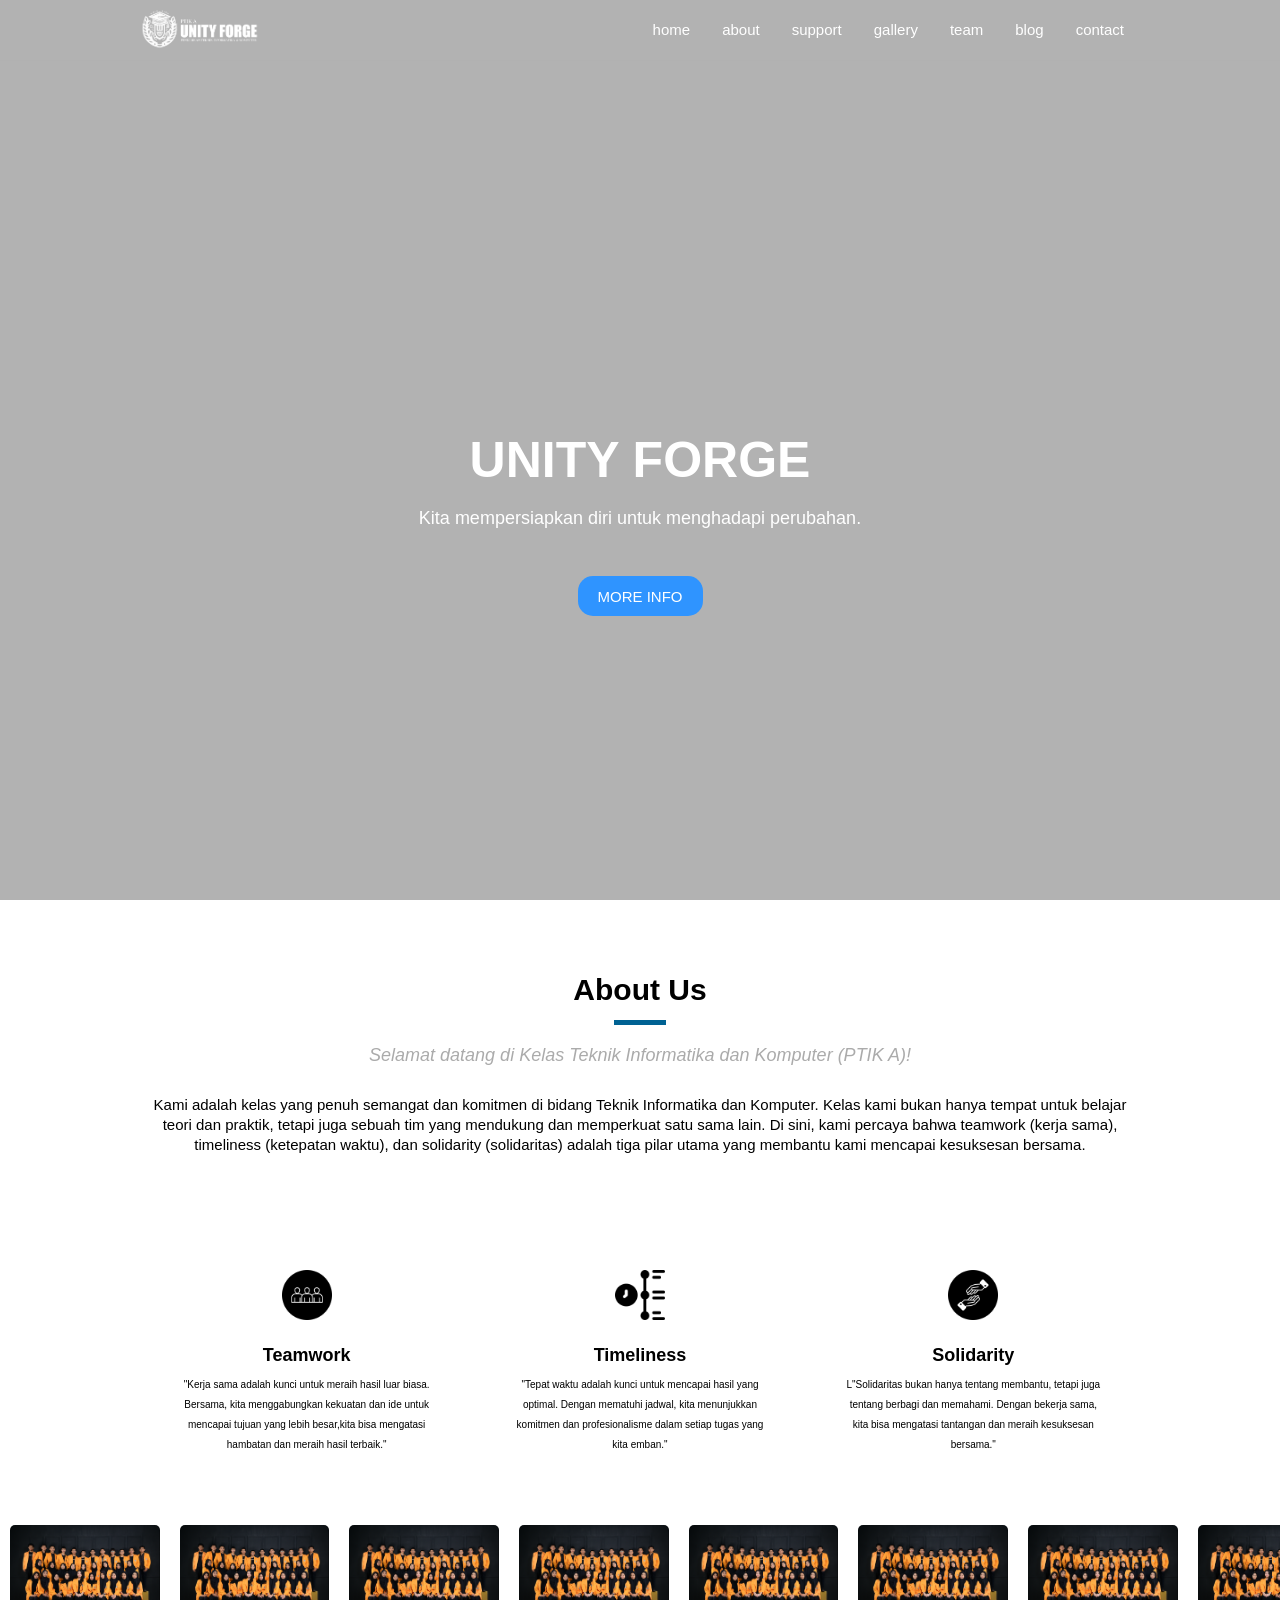
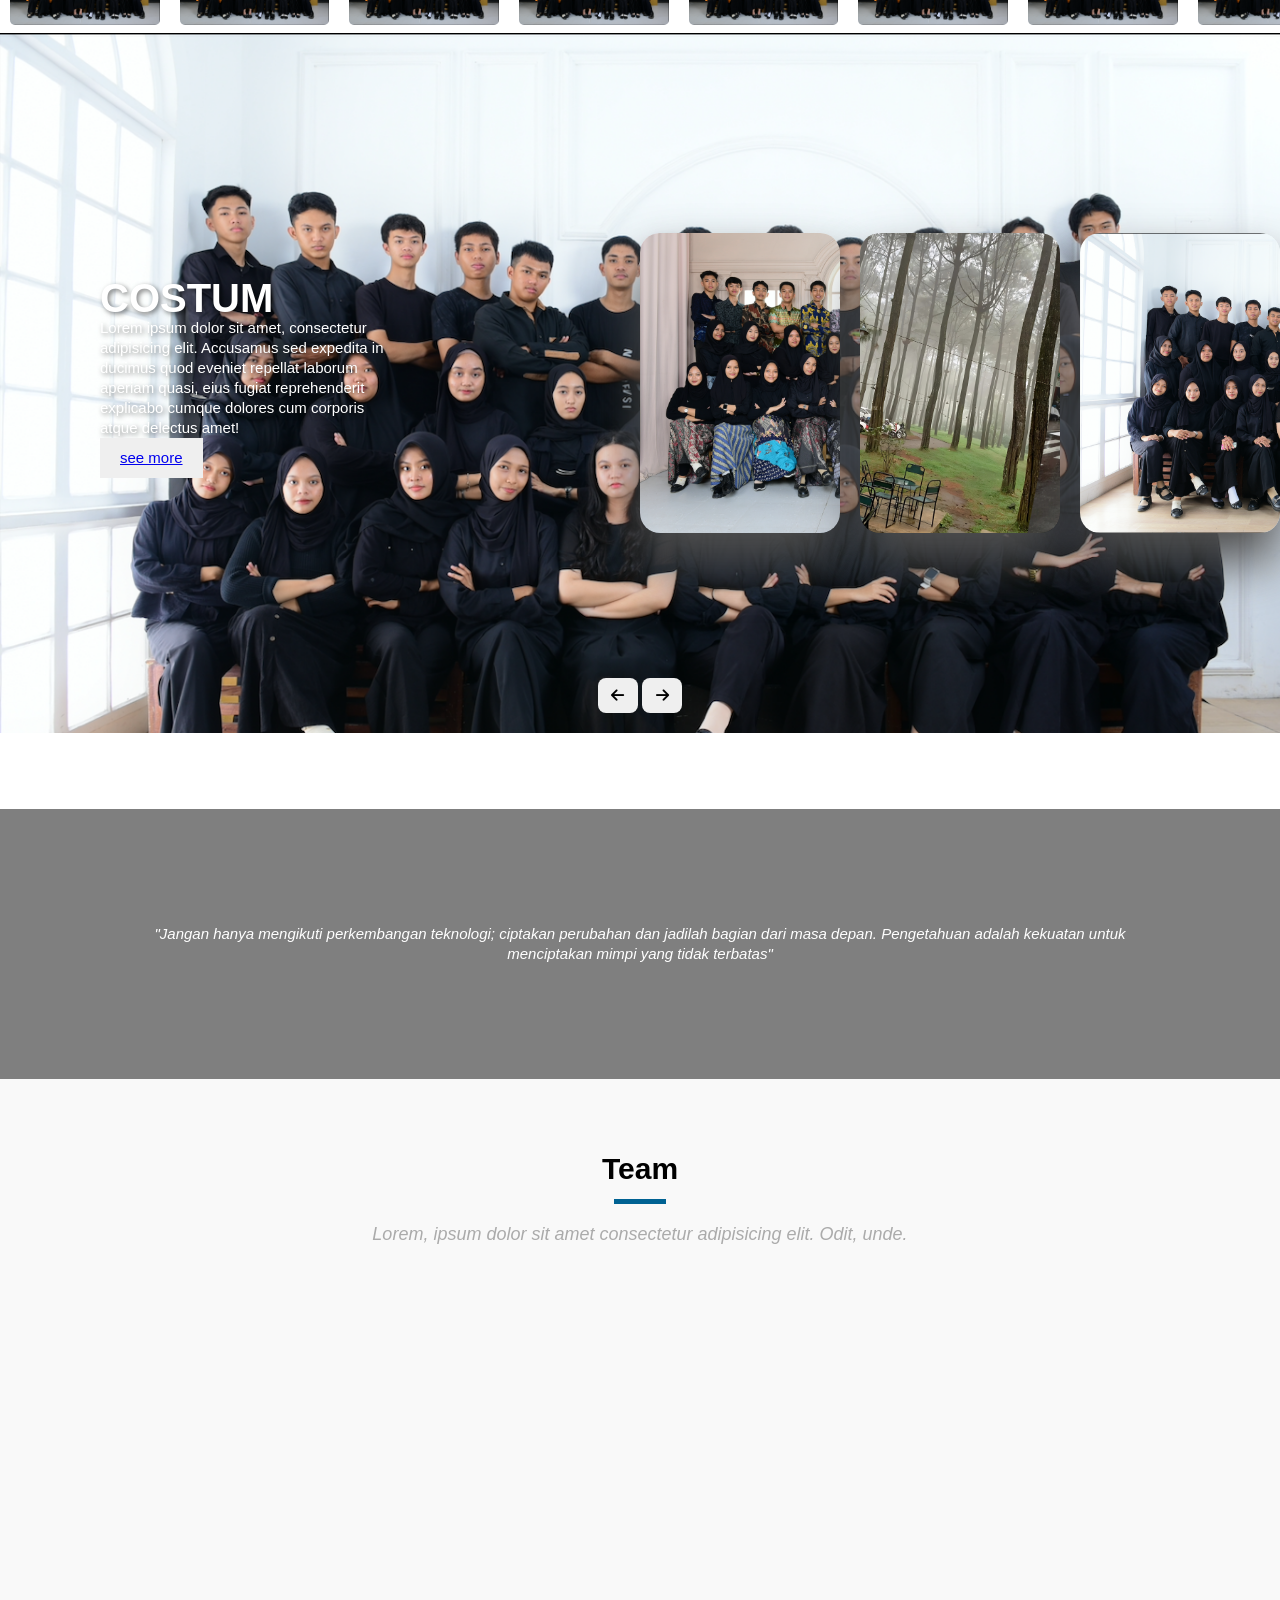
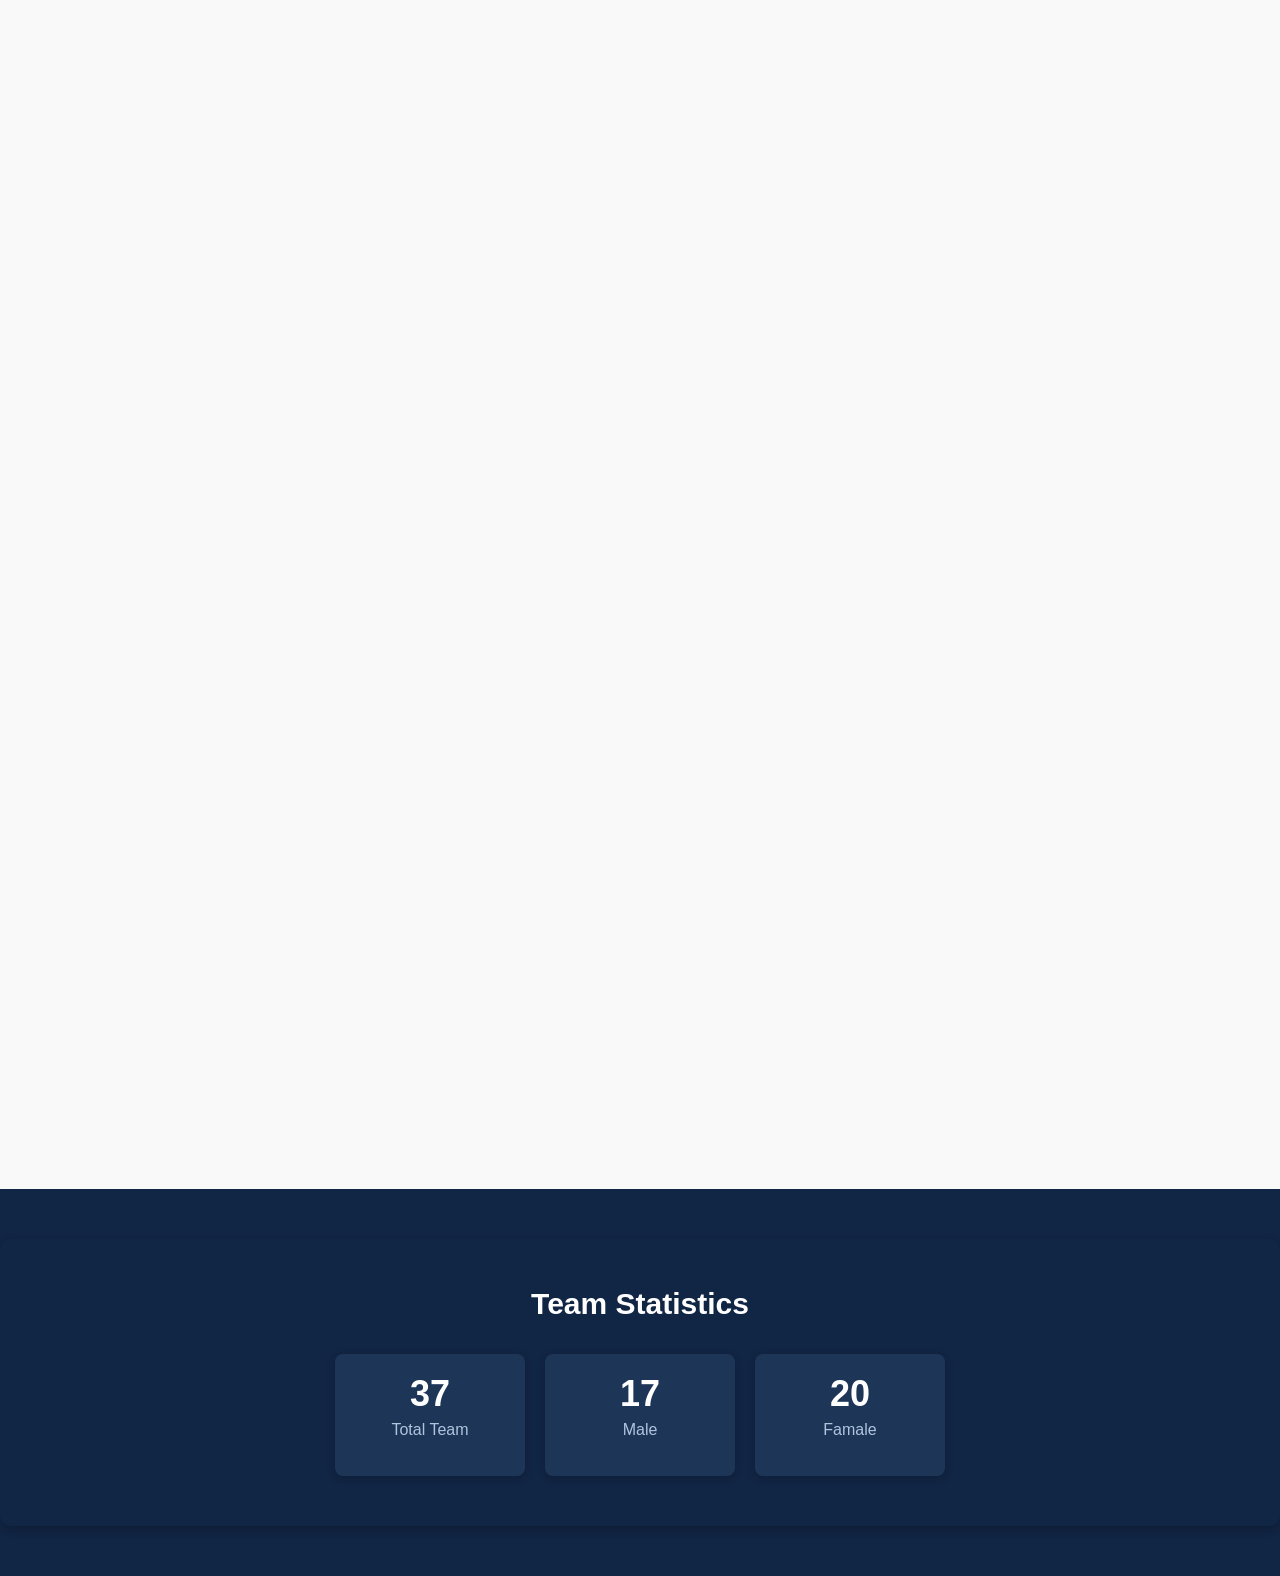
==== commit 2a4dcb95: "Update index.html" ====
--- a/index.html
+++ b/index.html
@@ -10,10 +10,6 @@
       href="//db.onlinewebfonts.com/c/021f3eb1da35b2a042907dc870c00b9c?family=TwentiethCenturyW01-XBdCn"
       rel="stylesheet"
       type="text/css"
-    />
-    <link
-      href="https://cdnjs.cloudflare.com/ajax/libs/font-awesome/6.0.0/css/all.min.css"
-      rel="stylesheet"
     />
 
    <!-- fontawesome -->
@@ -129,14 +125,14 @@
                       <div class="content">
                           <div class="name">ALMET</div>
                           <div class="des">Lorem ipsum dolor sit amet, consectetur adipisicing elit. Accusamus sed expedita in ducimus quod eveniet repellat laborum aperiam quasi, eius fugiat reprehenderit explicabo cumque dolores cum corporis atque delectus amet!</div>
-                          <button>see more</button>
+                          <button><a href="./index(halaman1) 01.20.55.html">see more</a></button>
                       </div>
                   </div>
                   <div class="item" style="background-image: url(./asset_Kelas/hitam/ARC_6040\ cetak.JPG);">
                       <div class="content">
                           <div class="name">COSTUM</div>
                           <div class="des">Lorem ipsum dolor sit amet, consectetur adipisicing elit. Accusamus sed expedita in ducimus quod eveniet repellat laborum aperiam quasi, eius fugiat reprehenderit explicabo cumque dolores cum corporis atque delectus amet!</div>
-                          <button>see more</button>
+                          <button><a href="./index(costum).html">see more</a></button>
                       </div>
                   </div>
                   <div class="item" style="background-image: url(./asset_Kelas/batik/ARC_5191\ cetak.JPG);">
@@ -420,8 +416,6 @@
   
           document.getElementById('quote').innerText = getRandomQuote();
       </script>
-      
-      <script src="app.js"></script>
 
 </body>
-</html>+</html>
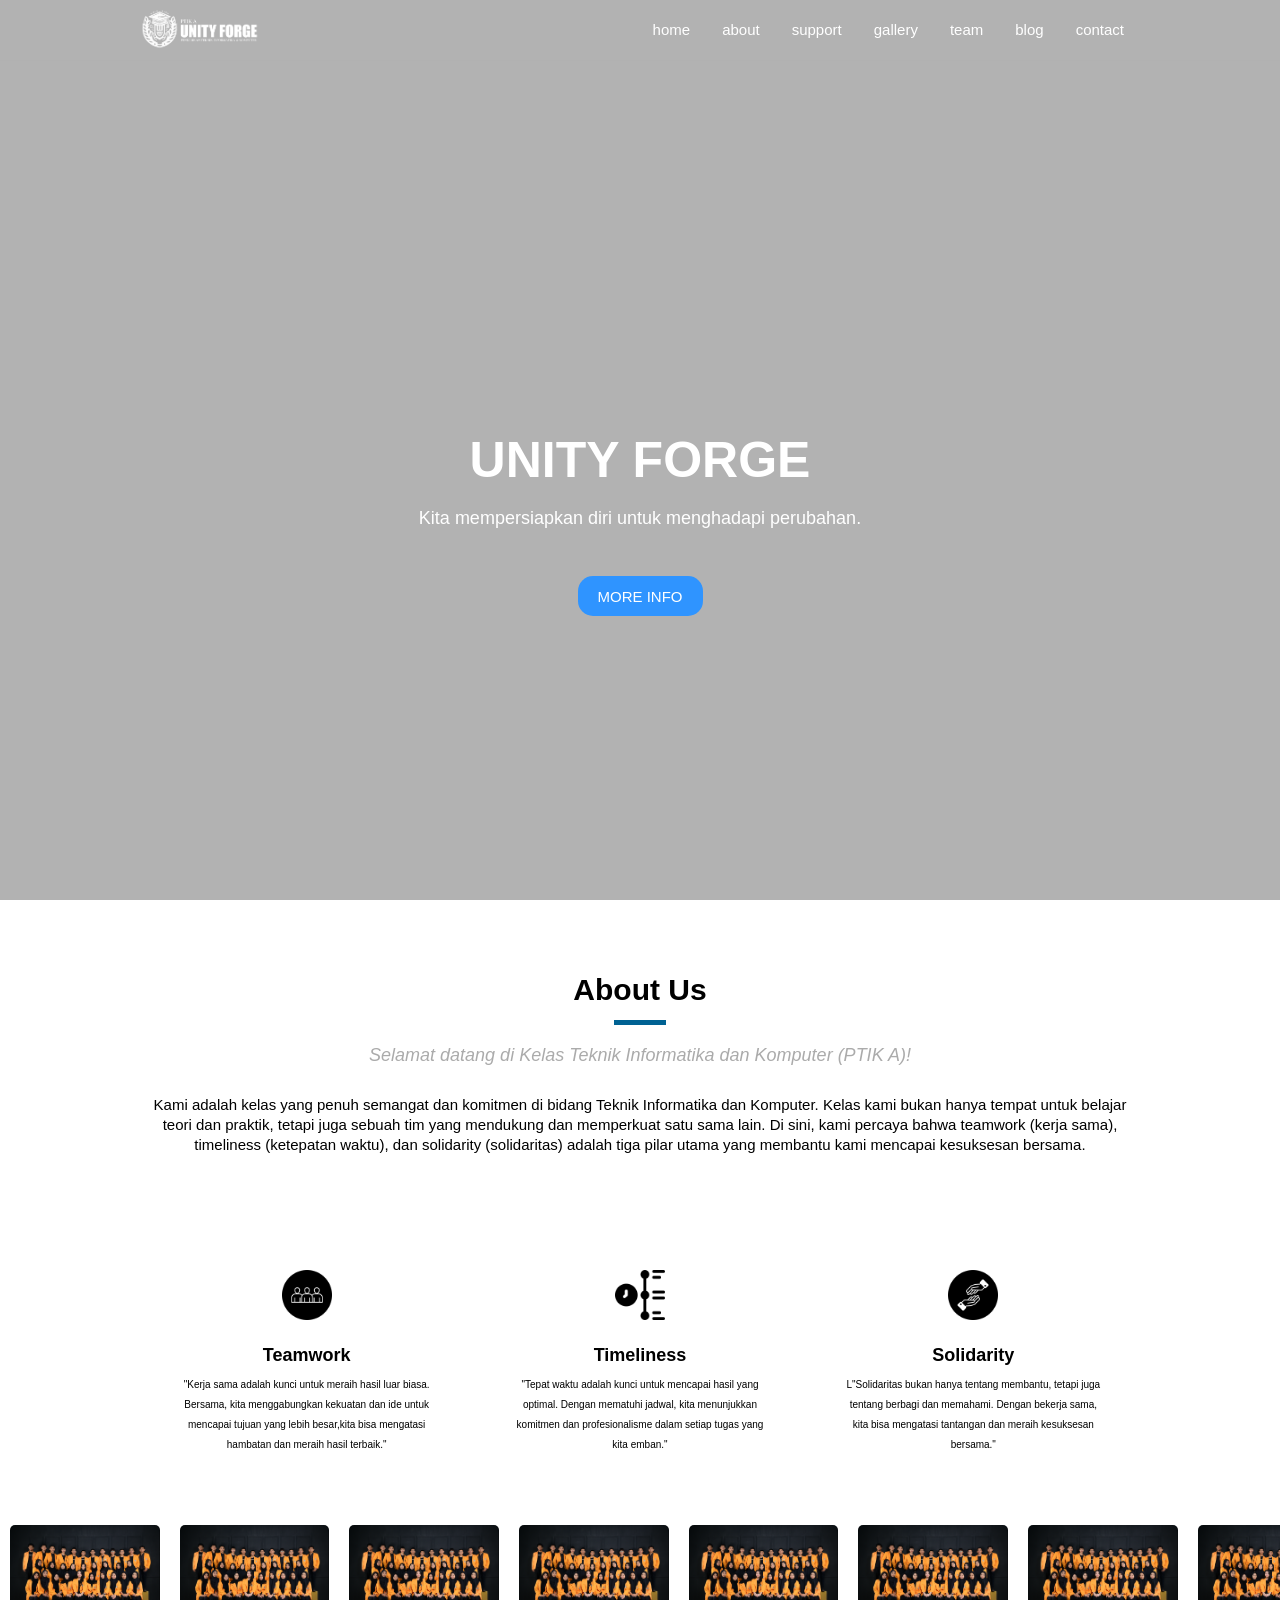
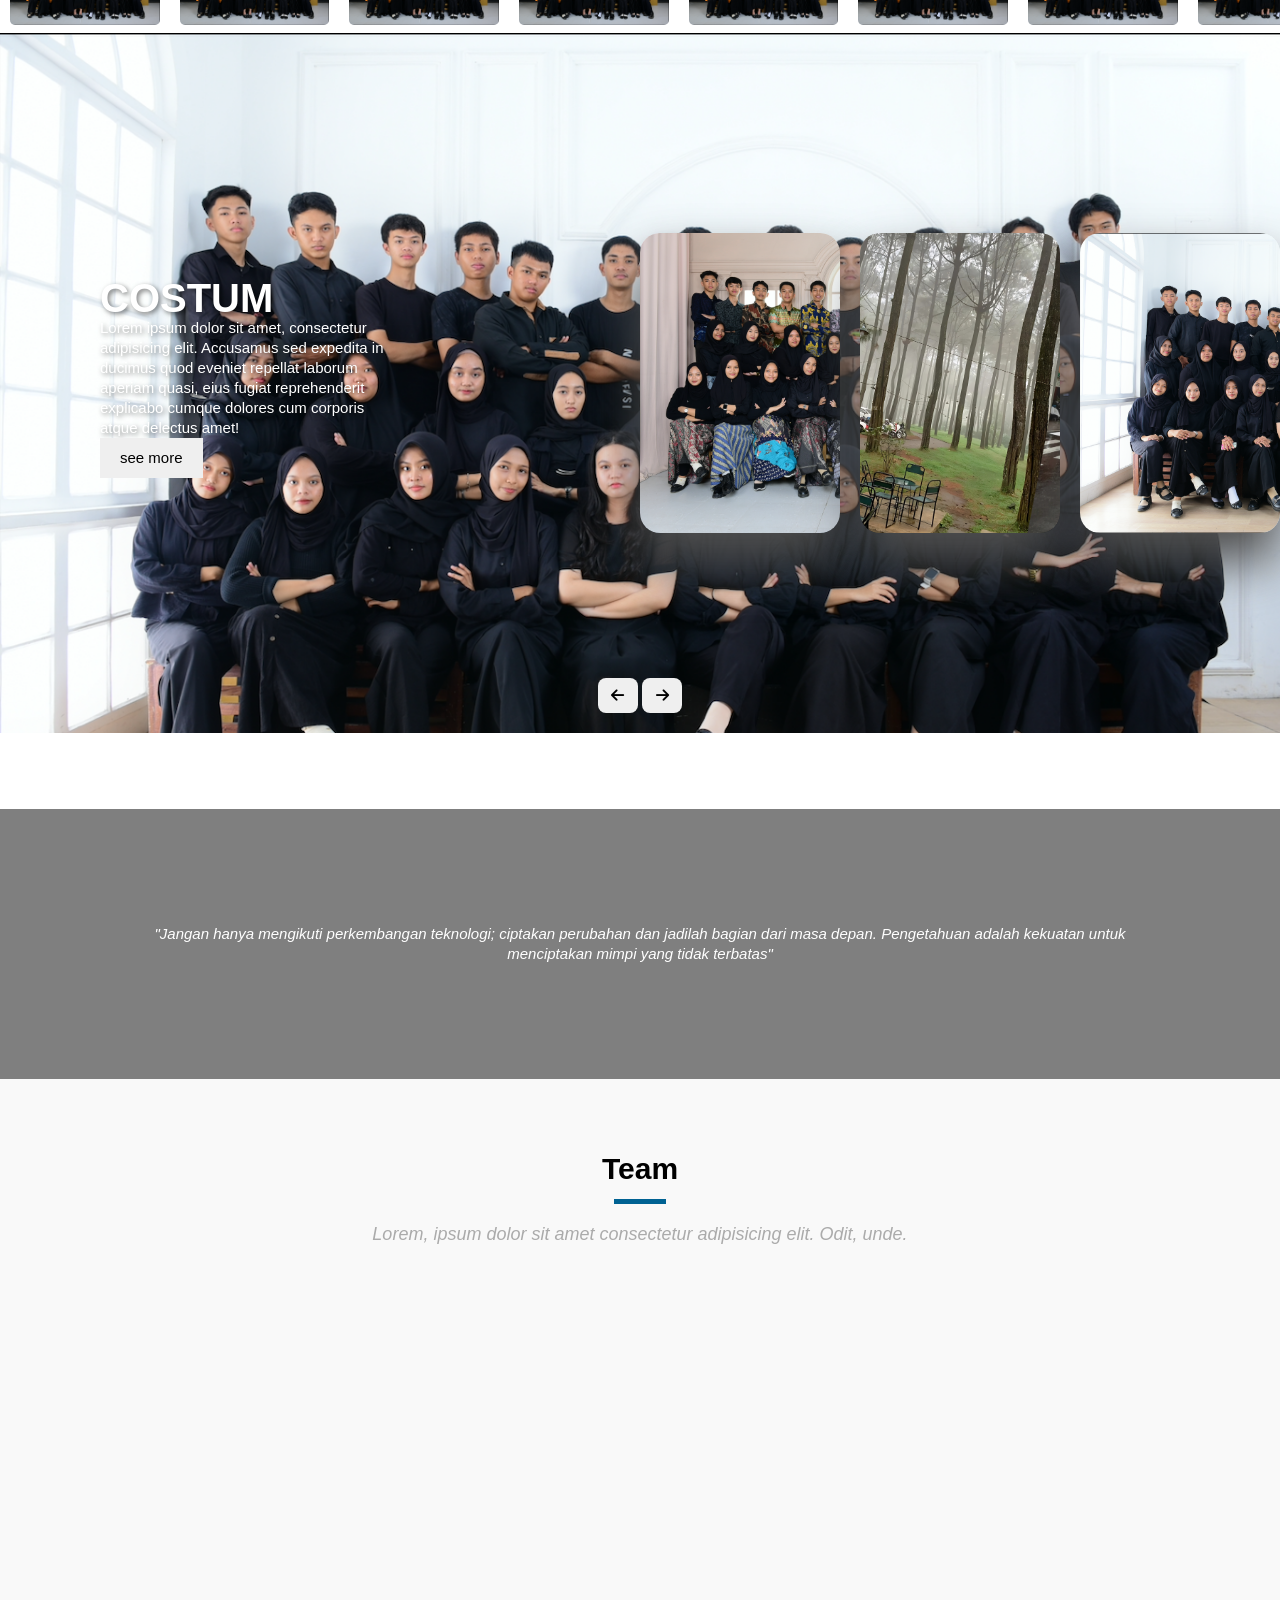
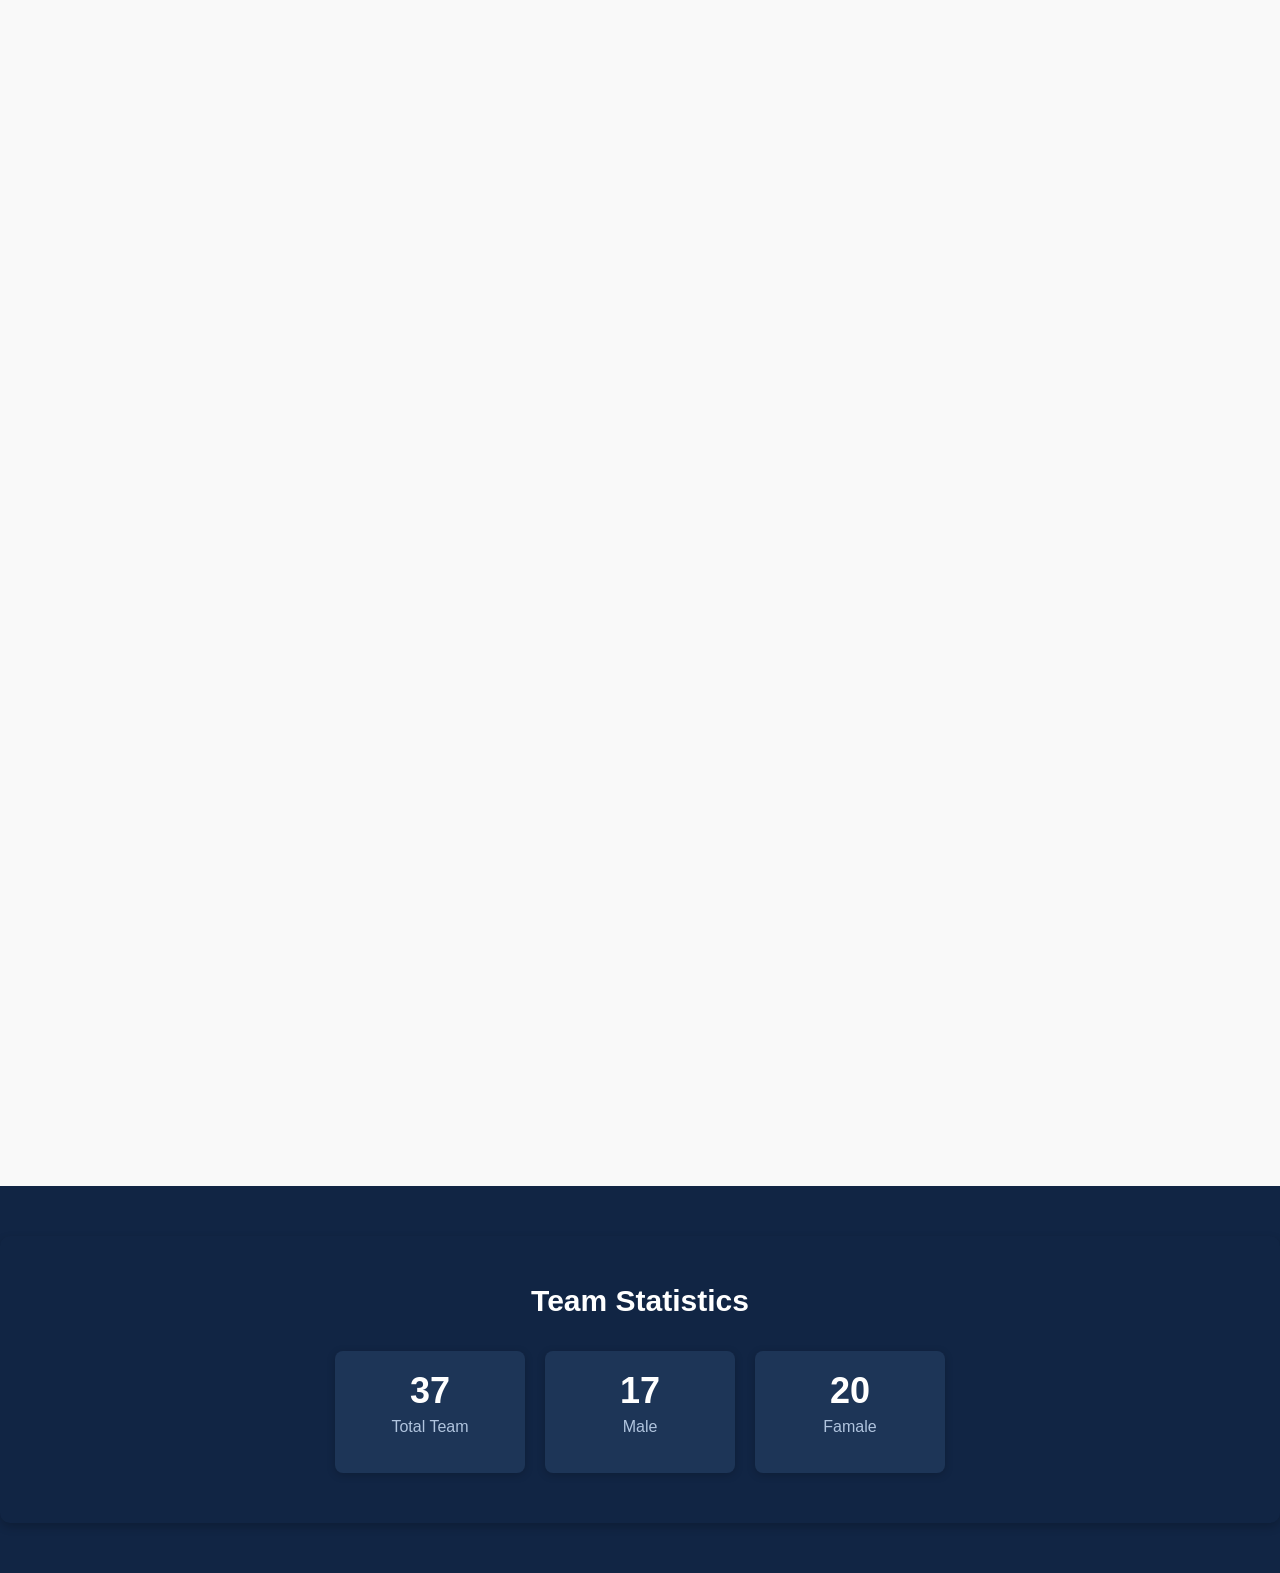
==== commit 2c77c032: "Update index.html" ====
--- a/index.html
+++ b/index.html
@@ -3,7 +3,7 @@
 <head>
     <meta charset="UTF-8">
     <meta name="viewport" content="width=device-width, initial-scale=1.0">
-    <title>HALLO I'AM FAHRI</title>
+    <title>PTIK A unity-forge</title>
     <link rel="stylesheet" href="style.css">
     <link rel="stylesheet" href="https://unpkg.com/aos@next/dist/aos.css" />
        <link
@@ -344,14 +344,14 @@
                             <span>anggota</span>
                           </div>
                           <div data-aos="fade-up" class="team-member">
-                            <img src="asset_Kelas/Foto_kelas/tim28.jpg" alt="Member 28">
-                            <h6>Member 33</h6>
-                            <span>Posisi 33</span>
-                          </div>
-                          <div data-aos="fade-up" class="team-member">
-                            <img src="asset_Kelas/Foto_kelas/tim29.jpg" alt="Member 29">
-                            <h6>Member 34</h6>
-                            <span>Posisi 34</span>
+                            <img src="asset_Kelas/Foto_kelas/Arini.jpeg" alt="Member 28">
+                            <h6>Arini</h6>
+                            <span>anggota</span>
+                          </div>
+                          <div data-aos="fade-up" class="team-member">
+                            <img src="asset_Kelas/Foto_kelas/Aisya.png" alt="Member 29">
+                            <h6>Aisya</h6>
+                            <span>Anggot</span>
                           </div>
                           <div data-aos="fade-up" class="team-member">
                             <img src="asset_Kelas/Foto_kelas/tim30.jpg" alt="Member 30">
--- a/style.css
+++ b/style.css
@@ -341,7 +341,8 @@
 
 section.quote {
   position: relative;
-  background: url(./gambar_dan_video/Desain\ tanpa\ judul1.jpg) no-repeat center center;
+  background: url(./gambar_dan_video/Desain\ tanpa\ judul1.jpg) no-repeat center
+    center;
   background-size: cover;
   background-attachment: fixed;
   font-size: 20px;
@@ -352,7 +353,7 @@
 }
 
 section.quote::before {
-  content: '';
+  content: "";
   position: absolute;
   top: 0;
   left: 0;
@@ -476,10 +477,10 @@
 }
 
 .container {
-    display: flex;
-    flex-wrap: wrap; /* Bungkus elemen jika melebihi lebar */
-    justify-content: space-between; /* Jarak antar elemen */
-    gap: 20px; /* Jarak antar elemen */
+  display: flex;
+  flex-wrap: wrap; /* Bungkus elemen jika melebihi lebar */
+  justify-content: space-between; /* Jarak antar elemen */
+  gap: 20px; /* Jarak antar elemen */
 }
 
 .container1 .slide .item {
@@ -496,29 +497,29 @@
 }
 
 .slide .item:nth-child(1),
-.slide .item:nth-child(2){
-    top: 0;
-    left: 0;
-    transform: translate(0, 0);
-    border-radius: 0;
-    width: 100%;
-    height: 100%;
-}
-
-.slide .item:nth-child(3){
-    left: 50%;
-}
-.slide .item:nth-child(4){
-    left: calc(50% + 220px);
-}
-.slide .item:nth-child(5){
-    left: calc(50% + 440px);
+.slide .item:nth-child(2) {
+  top: 0;
+  left: 0;
+  transform: translate(0, 0);
+  border-radius: 0;
+  width: 100%;
+  height: 100%;
+}
+
+.slide .item:nth-child(3) {
+  left: 50%;
+}
+.slide .item:nth-child(4) {
+  left: calc(50% + 220px);
+}
+.slide .item:nth-child(5) {
+  left: calc(50% + 440px);
 }
 
 /* here n = 0 1, 2, 3,... */
-.slide .item:nth-child(7){
-    left: calc(50% + 660px);
-    opacity: 0;
+.slide .item:nth-child(7) {
+  left: calc(50% + 660px);
+  opacity: 0;
 }
 
 .item .content {
@@ -539,6 +540,20 @@
   display: block;
 }
 
+@keyframes animate {
+  from {
+    opacity: 0;
+    transform: translate(0, 100px);
+    filter: blur(33px);
+  }
+
+  to {
+    opacity: 1;
+    transform: translate(0);
+    filter: blur(0);
+  }
+}
+
 .content .name {
   font-size: 40px;
   text-transform: uppercase;
@@ -561,20 +576,6 @@
   animation: animate 1s ease-in-out 0.6s 1 forwards;
 }
 
-@keyframes animate {
-  from {
-    opacity: 0;
-    transform: translate(0, 100px);
-    filter: blur(33px);
-  }
-
-  to {
-    opacity: 1;
-    transform: translate(0);
-    filter: blur(0);
-  }
-}
-
 .button {
   width: 100%;
   text-align: center;
@@ -590,6 +591,11 @@
   cursor: pointer;
 }
 
+button a {
+  text-decoration: none;
+  color: #000000;
+}
+
 /* HALAMAN BAWAH */
 
 section.putih {
@@ -603,12 +609,11 @@
   box-shadow: 0 4px 10px rgba(0, 0, 0, 0.2);
 }
 
-.container2 h1{
+.container2 h1 {
   font-size: 2rem;
   margin-bottom: 40px;
   color: #ffffff;
   text-align: center; /* Pastikan teks di tengah */
-
 }
 
 .stats {
@@ -627,7 +632,6 @@
   background-color: #1d3557;
   border-radius: 8px;
   box-shadow: 0 2px 8px rgba(0, 0, 0, 0.2);
-
 }
 
 .stats div h2 {
@@ -641,10 +645,7 @@
   color: #b0c4de;
 }
 
-
-
 @media screen and (max-width: 880px) {
-
   .layar-dalam {
     width: 90%;
   }
@@ -686,7 +687,8 @@
 
   section.quote {
     position: relative;
-    background: url(./gambar_dan_video/Desain\ tanpa\ judul1.jpg) no-repeat center center;
+    background: url(./gambar_dan_video/Desain\ tanpa\ judul1.jpg) no-repeat
+      center center;
     background-size: cover;
     background-attachment: fixed;
     font-size: 20px;
@@ -711,14 +713,16 @@
     height: 600px;
     overflow: hidden;
   }
-  .item .content { /*teks konten*/
+  .item .content {
+    /*teks konten*/
     top: 45%;
     text-align: left;
     transform: translate(-25%, 30%);
     align-items: center;
   }
 
-  .container1 .slide .item { /*slide konten*/
+  .container1 .slide .item {
+    /*slide konten*/
     top: 35%;
     align-content: center;
     width: 100px;
@@ -732,7 +736,7 @@
     margin: 0;
     box-shadow: 0 20px 30px #ffffff36;
   }
-  
+
   .slide .item:nth-child(1),
   .slide .item:nth-child(2) {
     top: 5%;
@@ -745,23 +749,23 @@
     height: 100%;
   }
 
-  .slide .item:nth-child(3){
+  .slide .item:nth-child(3) {
     left: 50%;
-}
-.slide .item:nth-child(4){
+  }
+  .slide .item:nth-child(4) {
     left: calc(28% + 220px);
-}
-.slide .item:nth-child(5){
+  }
+  .slide .item:nth-child(5) {
     left: calc(50% + 440px);
-}
+  }
 
   /* here n = 0 1, 2, 3,... */
-  .slide .item:nth-child(5){
-  left: calc(50% + 660px);
-  opacity: 0;
-  }
-
-  .button button{
+  .slide .item:nth-child(5) {
+    left: calc(50% + 660px);
+    opacity: 0;
+  }
+
+  .button button {
     width: 40px;
     height: 35px;
     border-radius: 8px;
@@ -769,7 +773,7 @@
     border: none;
     cursor: pointer;
     transform: translate(18%, 80%);
-}
+  }
 
   .container2 {
     text-align: center;
@@ -778,13 +782,13 @@
     border-radius: 10px;
     box-shadow: 0 4px 10px rgba(0, 0, 0, 0.2);
   }
-    
-    .stats div {
-      flex: 1;
-      margin: 0 10px;
-      text-align: center;
-      padding: 10px;
-      background-color: #1d3557;
-      border-radius: 8px;
-    }
-  }+
+  .stats div {
+    flex: 1;
+    margin: 0 10px;
+    text-align: center;
+    padding: 10px;
+    background-color: #1d3557;
+    border-radius: 8px;
+  }
+}
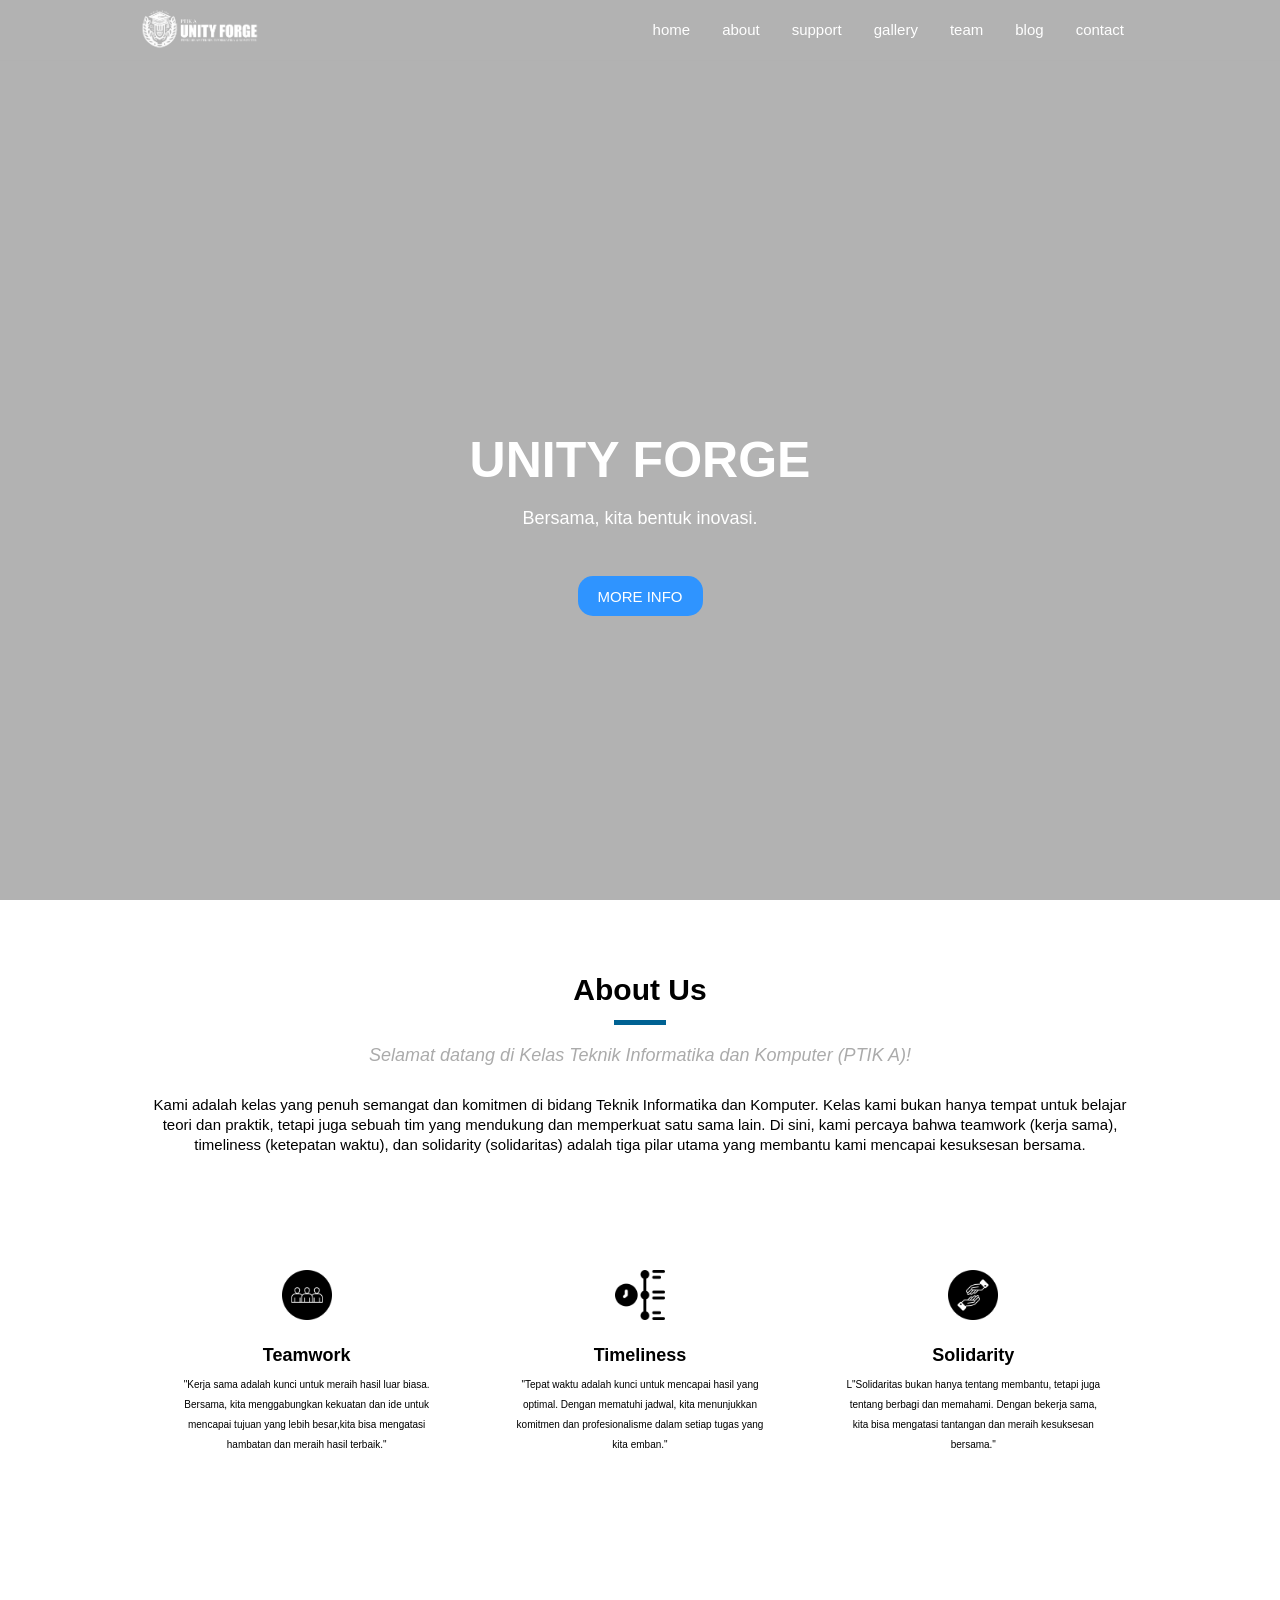
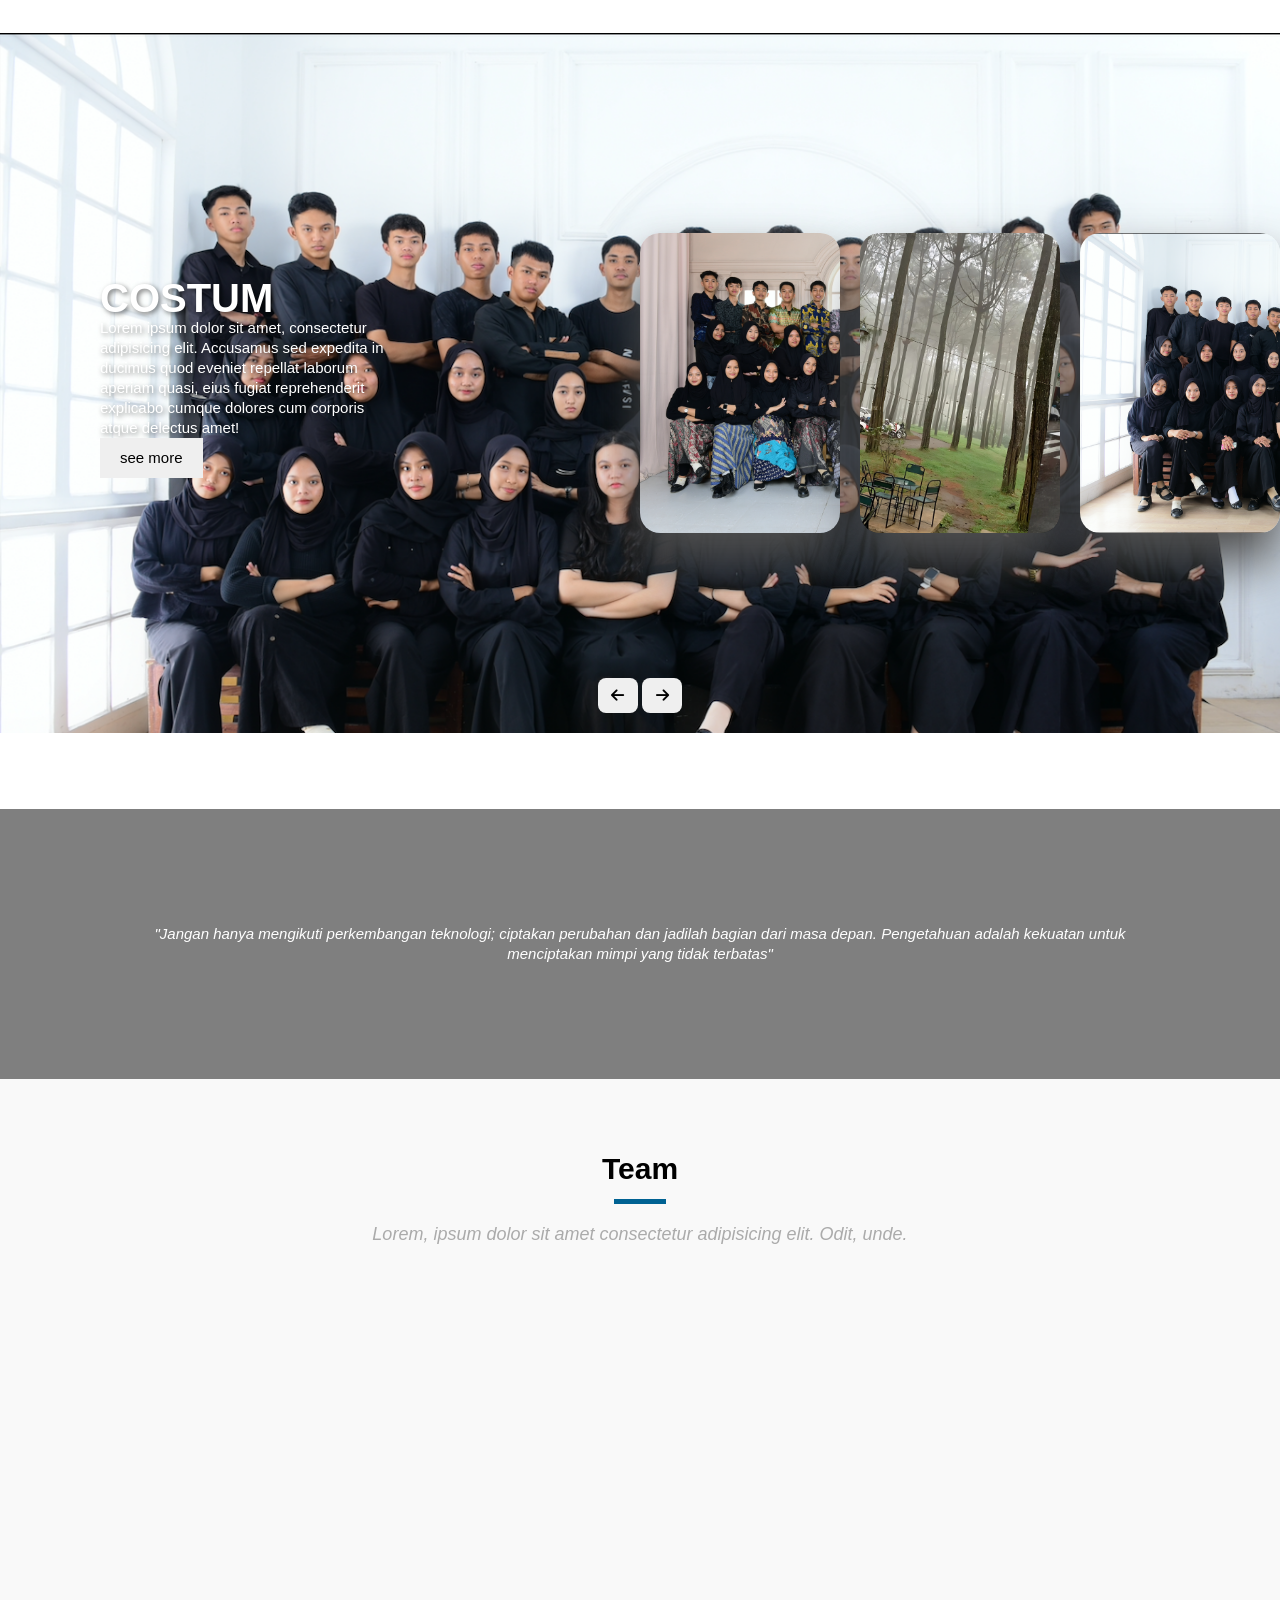
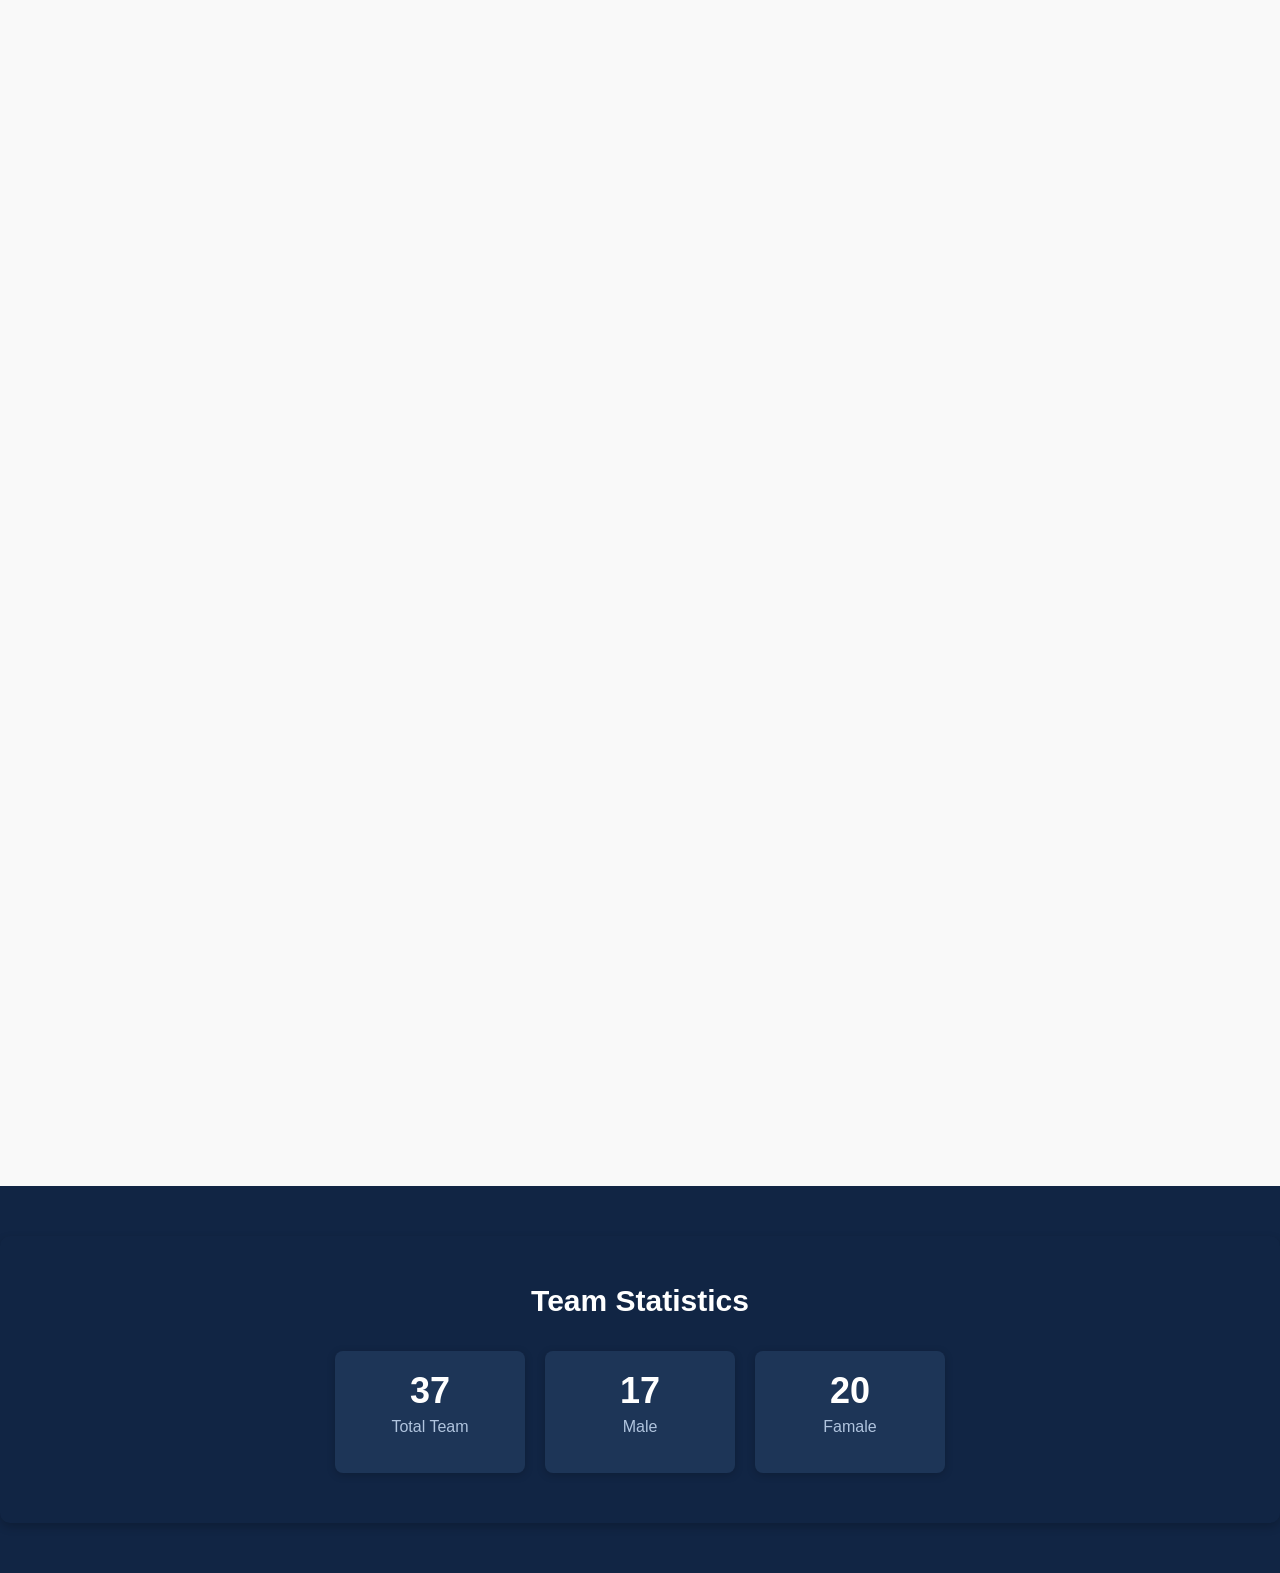
==== commit e41f0faf: "Update index.html" ====
--- a/index.html
+++ b/index.html
@@ -104,16 +104,18 @@
                 </div>
             </section>
             <section id="gallery">
-                <div><img src="asset_Kelas/Almet/ARC_6004.JPG"></div>
-                <div><img src="asset_Kelas/Almet/ARC_6004.JPG"></div>
-                <div><img src="asset_Kelas/Almet/ARC_6004.JPG"></div>
-                <div><img src="asset_Kelas/Almet/ARC_6004.JPG"></div>
-                <div><img src="asset_Kelas/Almet/ARC_6004.JPG"></div>
-                <div><img src="asset_Kelas/Almet/ARC_6004.JPG"></div>
-                <div><img src="asset_Kelas/Almet/ARC_6004.JPG"></div>
-                <div><img src="asset_Kelas/Almet/ARC_6004.JPG"></div>
-                <div><img src="asset_Kelas/Almet/ARC_6004.JPG"></div>
-                <div><img src="asset_Kelas/Almet/ARC_6004.JPG"></div>
+                <div data-aos="fade-up"><img src="./gambar_dan_video/KABUPATEN/kota_makassar.png"></div>
+                <div data-aos="fade-up"><img src="./gambar_dan_video/KABUPATEN/kabuaten_gowa.png"></div>
+                <div data-aos="fade-up"><img src="./gambar_dan_video/KABUPATEN/kabupaten_jenneponto.png"></div>
+                <div data-aos="fade-up"><img src="./gambar_dan_video/KABUPATEN/kabupaten_bantaeng.png"></div>
+                <div data-aos="fade-up"><img src="./gambar_dan_video/KABUPATEN/kabupaten_sinjai.png"></div>
+                <div data-aos="fade-up"><img src="././gambar_dan_video/KABUPATEN/kabupaten_soppeng.png"></div>
+                <div data-aos="fade-up"><img src="./gambar_dan_video/KABUPATEN/kabupaten_bone.png"></div>
+                <div data-aos="fade-up"><img src="./gambar_dan_video/KABUPATEN/Kepulauan_selayar.png"></div>
+                <div data-aos="fade-up"><img src="./gambar_dan_video/KABUPATEN/kabupaten bulungan.png"></div>
+                <div data-aos="fade-up"><img src="./gambar_dan_video/KABUPATEN/kabupaten_jepara.png"></div>
+                <div data-aos="fade-up"><img src="./gambar_dan_video/KABUPATEN/kabupaten_bima.png"></div>
+                <div data-aos="fade-up"><img src="./gambar_dan_video/KABUPATEN/kabupaten_kendari.png"></div>
             </section>
 
             <!-- -------------------------- -->
@@ -125,7 +127,7 @@
                       <div class="content">
                           <div class="name">ALMET</div>
                           <div class="des">Lorem ipsum dolor sit amet, consectetur adipisicing elit. Accusamus sed expedita in ducimus quod eveniet repellat laborum aperiam quasi, eius fugiat reprehenderit explicabo cumque dolores cum corporis atque delectus amet!</div>
-                          <button><a href="./index(halaman1) 01.20.55.html">see more</a></button>
+                          <button><a href="./index(almet).html">see more</a></button>
                       </div>
                   </div>
                   <div class="item" style="background-image: url(./asset_Kelas/hitam/ARC_6040\ cetak.JPG);">
@@ -139,7 +141,7 @@
                       <div class="content">
                           <div class="name">BATIK</div>
                           <div class="des">Lorem ipsum dolor sit amet, consectetur adipisicing elit. Accusamus sed expedita in ducimus quod eveniet repellat laborum aperiam quasi, eius fugiat reprehenderit explicabo cumque dolores cum corporis atque delectus amet!</div>
-                          <button>see more</button>
+                          <button><a href="./index(batik).html">see more</a></button>
                       </div>
                     </div>
                     <div class="item" style="background-image: url(./gambar_dan_video/Malino2.jpg);">
@@ -354,9 +356,9 @@
                             <span>Anggot</span>
                           </div>
                           <div data-aos="fade-up" class="team-member">
-                            <img src="asset_Kelas/Foto_kelas/tim30.jpg" alt="Member 30">
-                            <h6>Member 35</h6>
-                            <span>Posisi 35</span>
+                            <img src="./asset_Kelas/Foto_kelas/habsy.png" alt="Member 30">
+                            <h6>Habsy</h6>
+                            <span>Anggota</span>
                           </div>
                           <div data-aos="fade-up" class="team-member">
                             <img src="asset_Kelas/Foto_kelas/tim31.jpg" alt="Member 31">
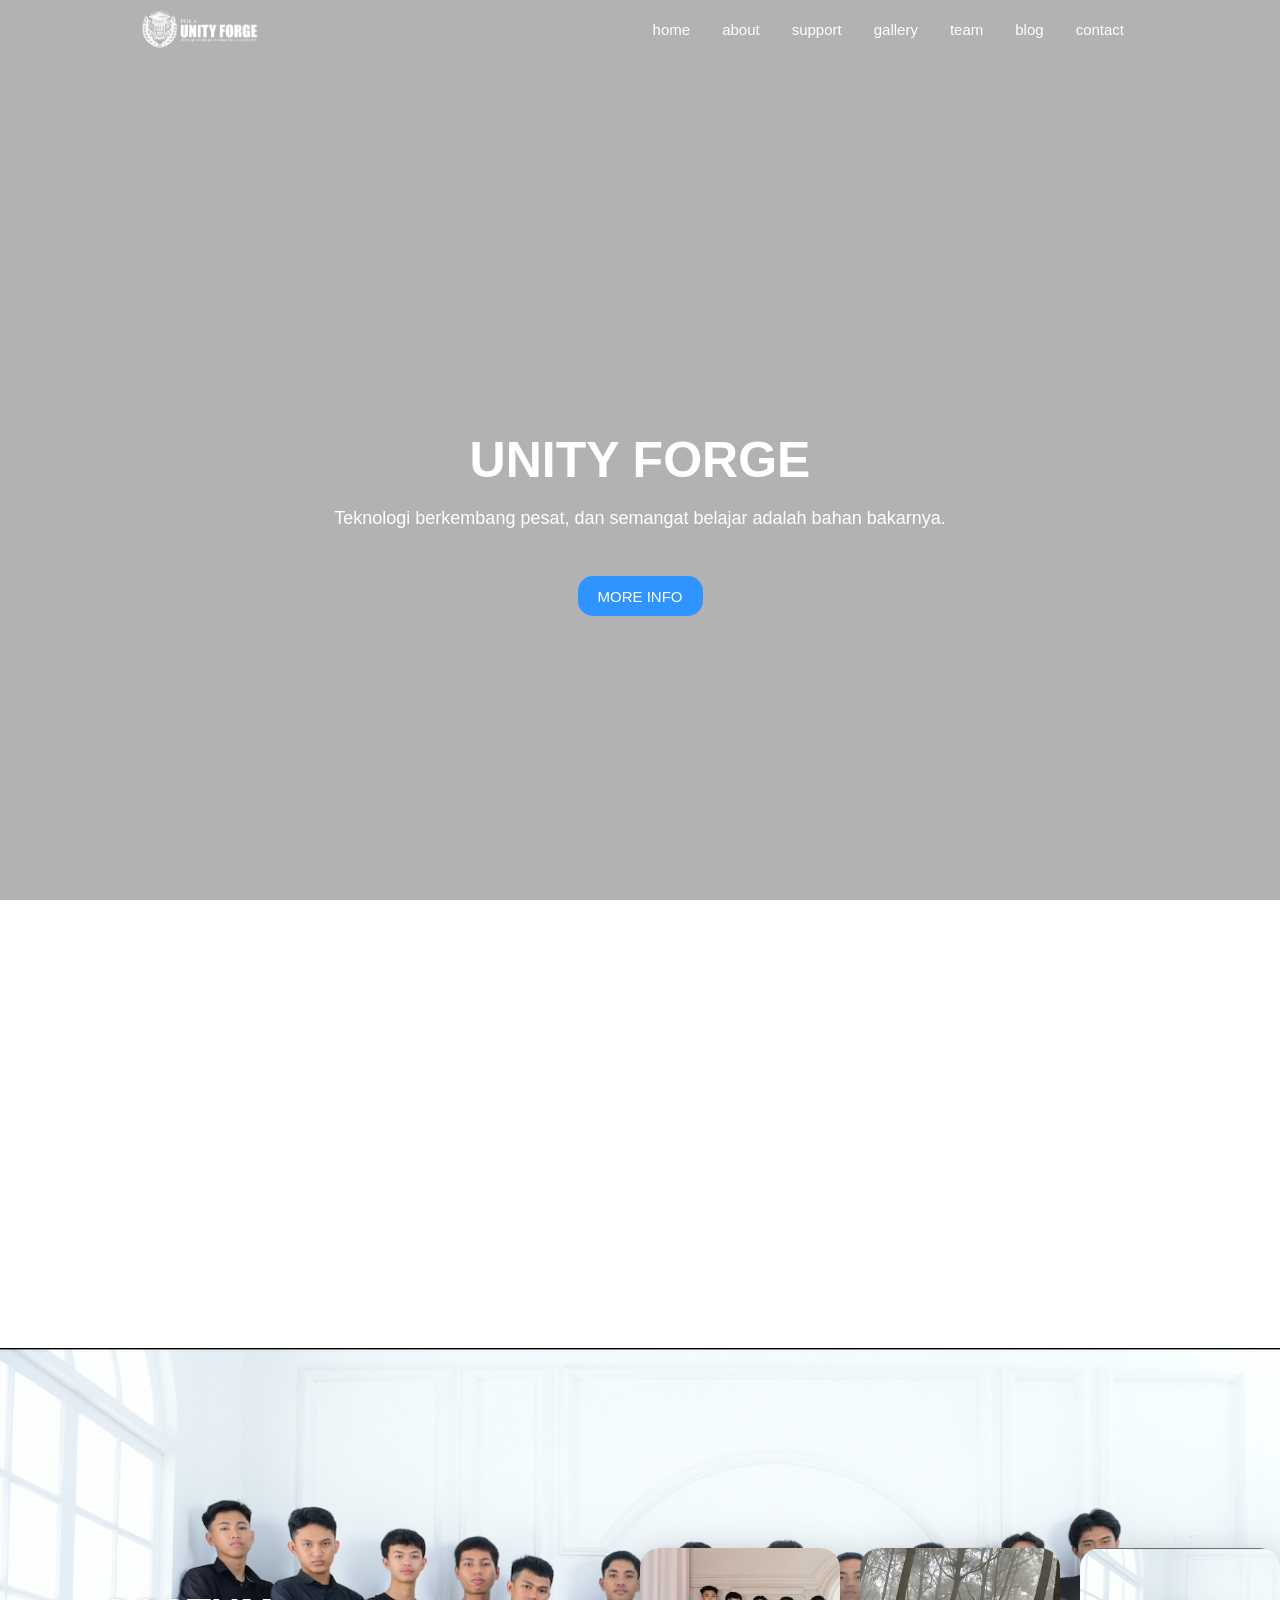
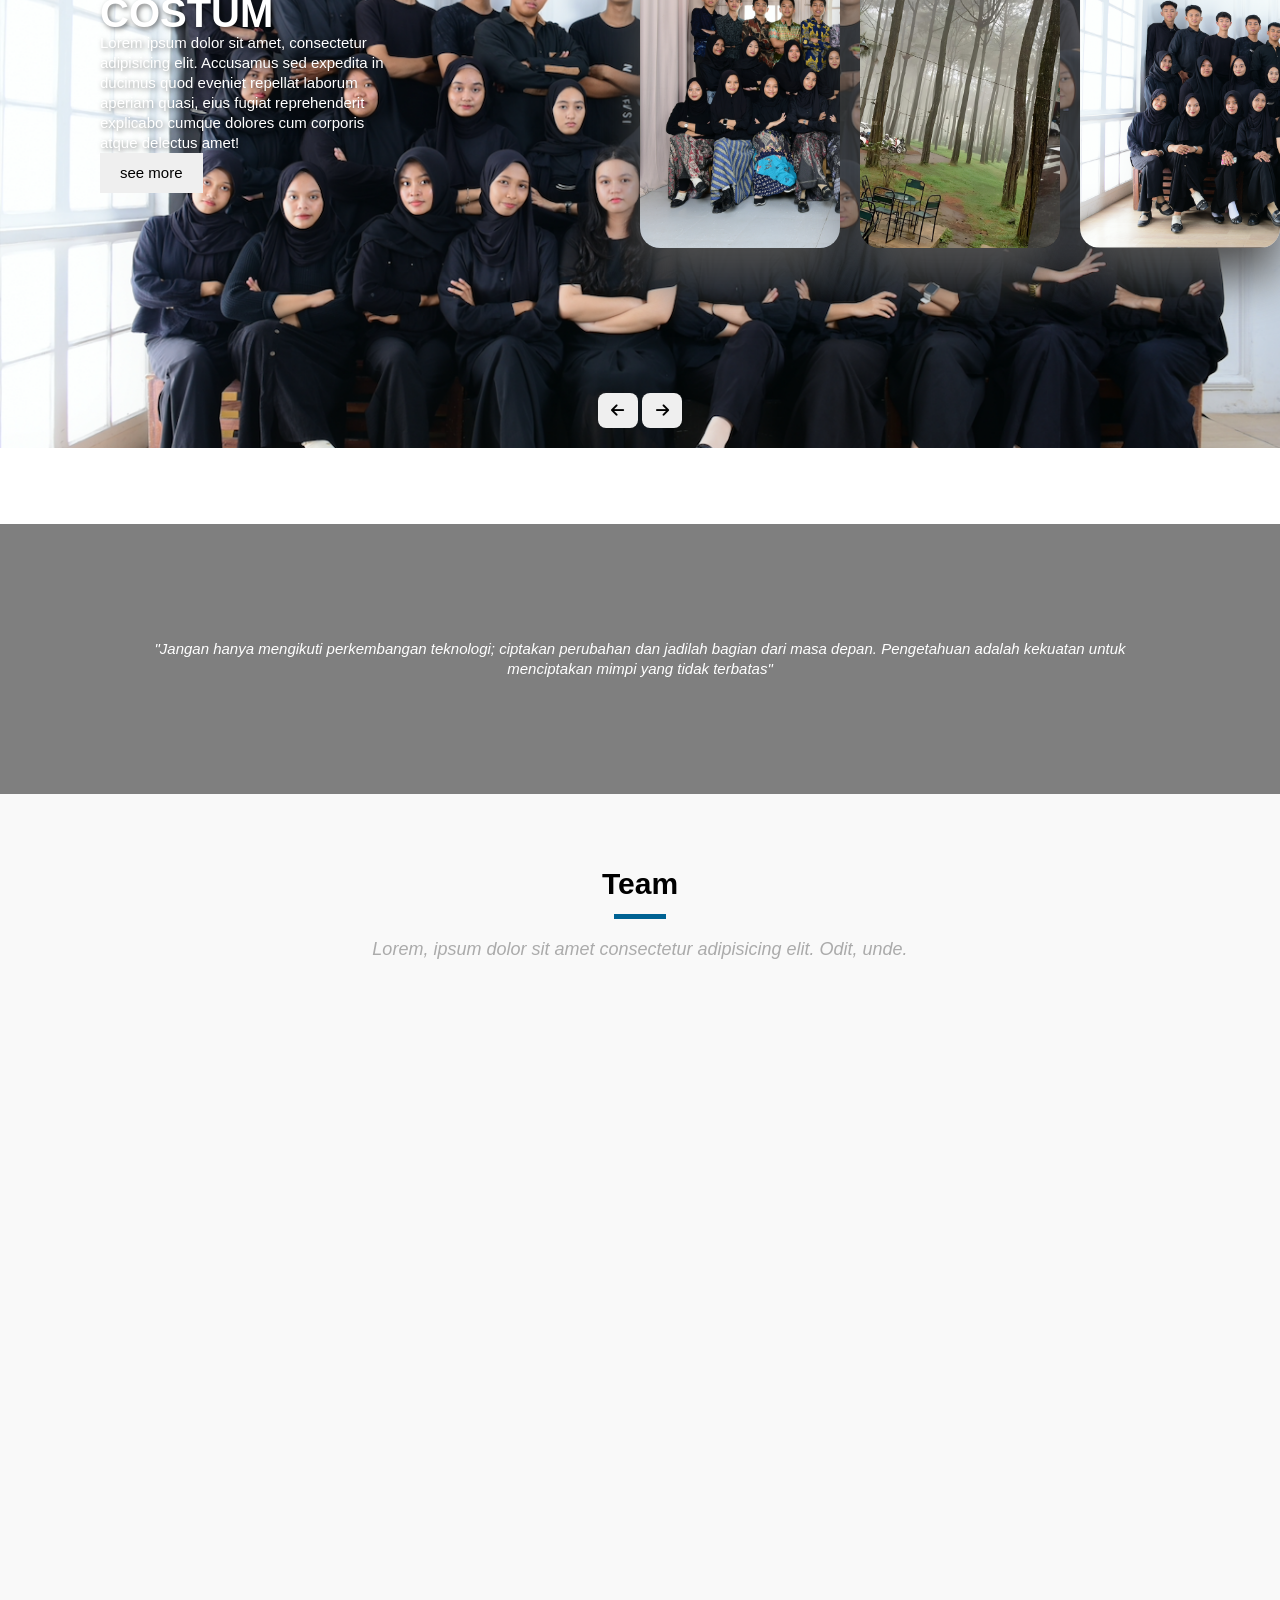
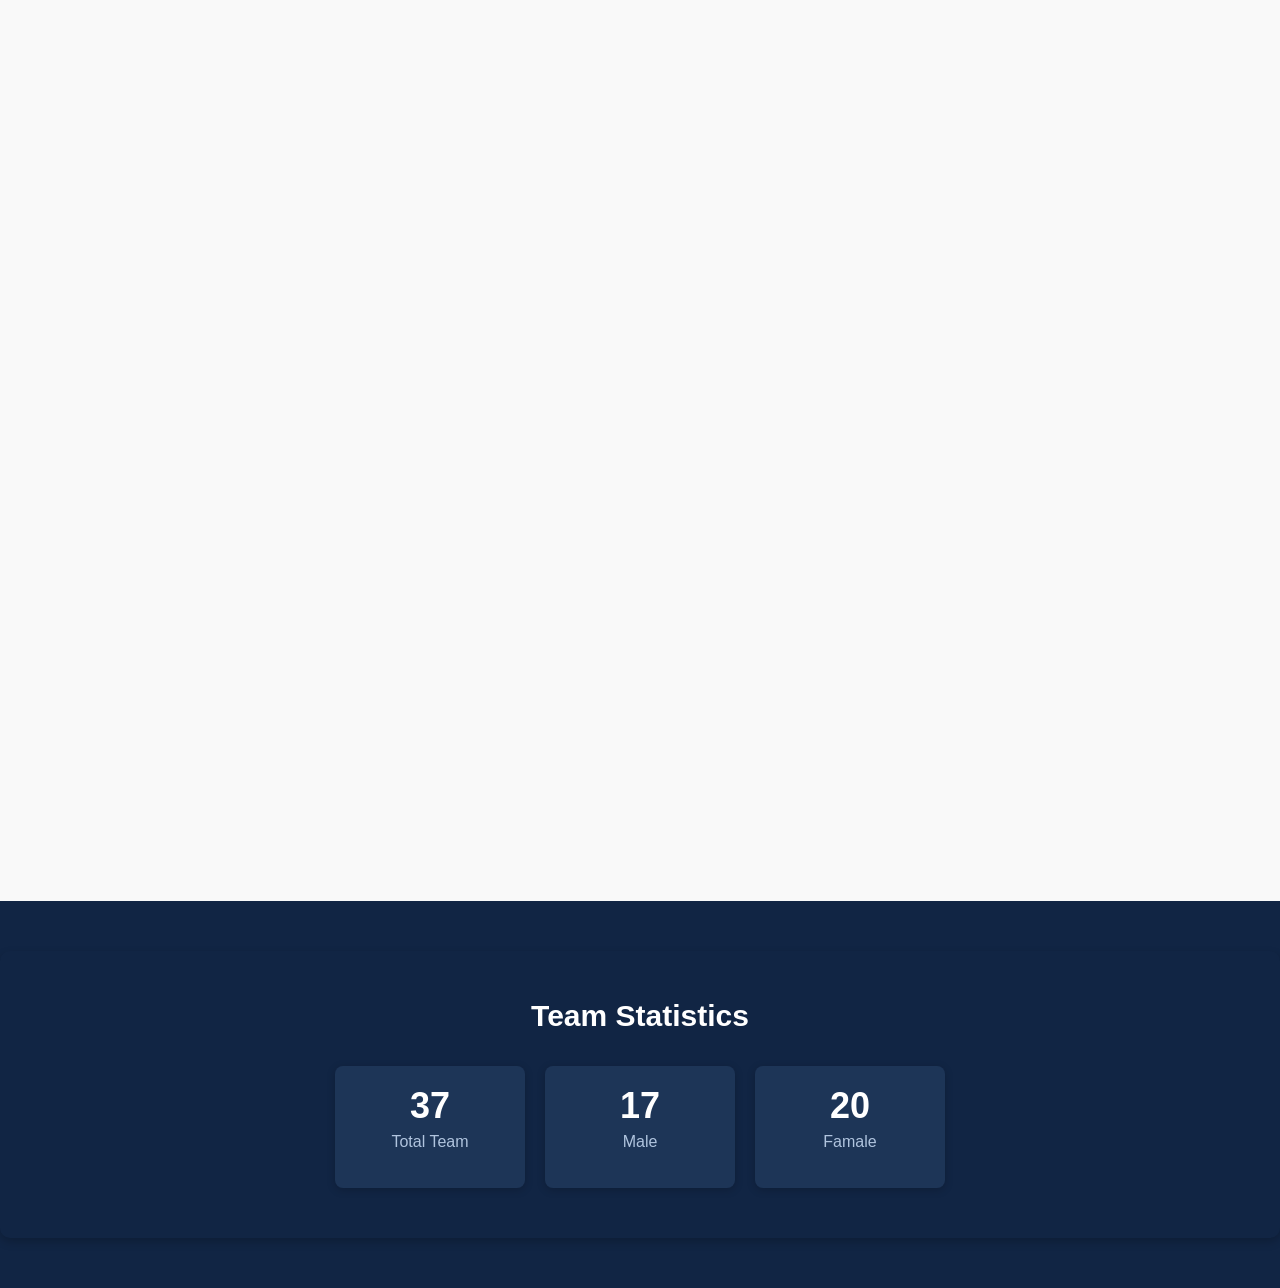
==== commit 7a85001d: "Update index.html" ====
--- a/index.html
+++ b/index.html
@@ -59,7 +59,7 @@
         <header id="home">
             <div class="overlay"></div>
             <video autoplay muted loop>
-                <source src="gambar_dan_video/Universitas negeri makassar.mp4" type="">
+                <source src="./gambar_dan_video/EternalG24.mp4" type="">
             </video>
             <div class="intro">
                 <h3>UNITY FORGE</h3>
@@ -76,16 +76,16 @@
         <main>
             <section id="aboutus">
                 <div class="layar-dalam">
-                    <h3>About Us</h3>
-                    <p class="ringkasan">Selamat datang di Kelas Teknik Informatika dan Komputer (PTIK A)!</p>
+                    <h3 data-aos="fade-up">About Us</h3>
+                    <p data-aos="fade-up" class="ringkasan">Selamat datang di Kelas Teknik Informatika dan Komputer (PTIK A)!</p>
                     <div class="konten-isi">
-                        <p>
+                        <p data-aos="fade-up">
                             Kami adalah kelas yang penuh semangat dan komitmen di bidang Teknik Informatika dan Komputer. Kelas kami bukan hanya tempat untuk belajar teori dan praktik, tetapi juga sebuah tim yang mendukung dan memperkuat satu sama lain. Di sini, kami percaya bahwa teamwork (kerja sama), timeliness (ketepatan waktu), dan solidarity (solidaritas) adalah tiga pilar utama yang membantu kami mencapai kesuksesan bersama.</p>
                     </div>
                 </div>
             </section>
-            <section class="abuabu" id="support">
-                <div class="layar-dalam support">
+
+                <!-- <div class="layar-dalam support">
                     <div>
                         <img src="gambar_dan_video/teamwork_8319537.png" alt="" srcset="">
                         <h6>Teamwork</h6>
@@ -101,8 +101,8 @@
                         <h6>Solidarity</h6>
                         <p>L"Solidaritas bukan hanya tentang membantu, tetapi juga tentang berbagi dan memahami. Dengan bekerja sama, kita bisa mengatasi tantangan dan meraih kesuksesan bersama."</p> 
                     </div>
-                </div>
-            </section>
+                </div> -->
+
             <section id="gallery">
                 <div data-aos="fade-up"><img src="./gambar_dan_video/KABUPATEN/kota_makassar.png"></div>
                 <div data-aos="fade-up"><img src="./gambar_dan_video/KABUPATEN/kabuaten_gowa.png"></div>
--- a/style.css
+++ b/style.css
@@ -331,6 +331,8 @@
 section#gallery div img {
   height: 100px;
   border-radius: 5px;
+  padding-left: 20px;
+  padding-right: 20px;
   display: block; /* Menghindari spasi ekstra di bawah gambar */
 }
 
@@ -770,6 +772,7 @@
     height: 35px;
     border-radius: 8px;
     margin: 10%;
+    margin-top: -10%;
     border: none;
     cursor: pointer;
     transform: translate(18%, 80%);
